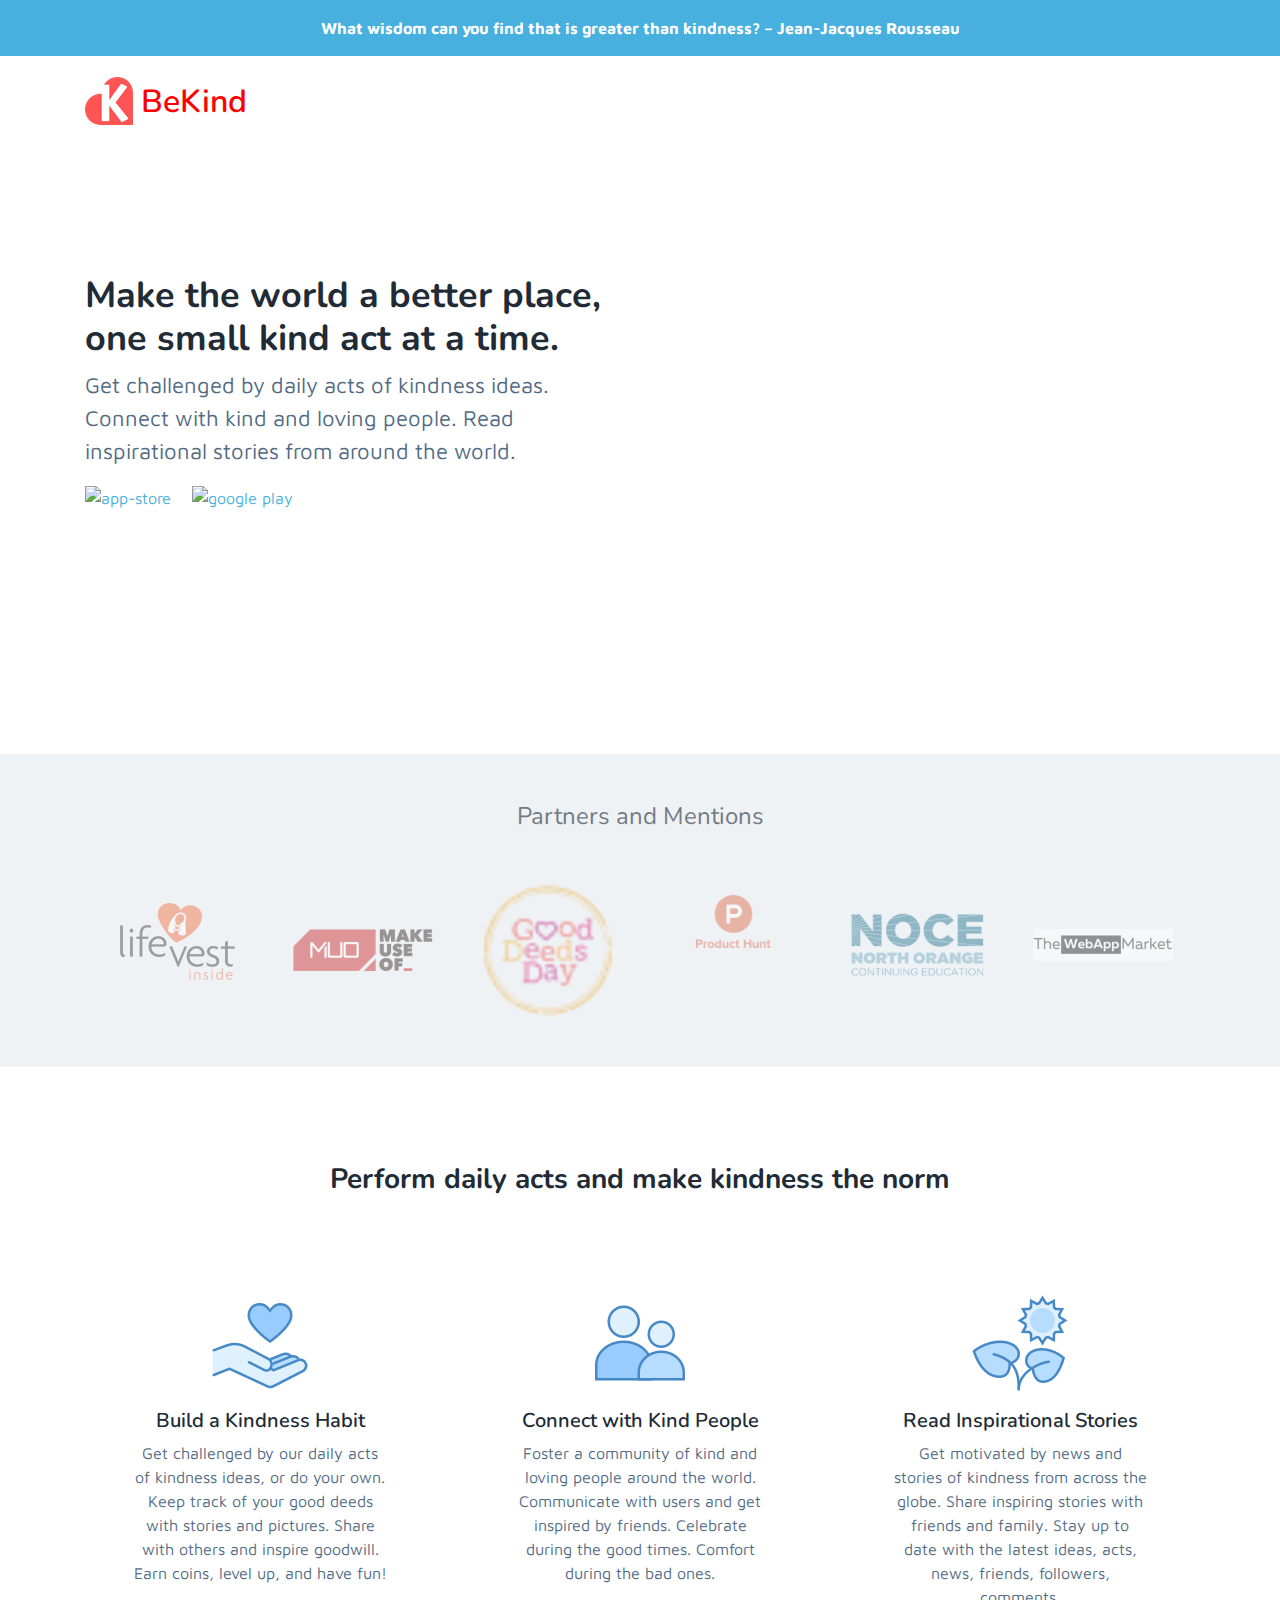
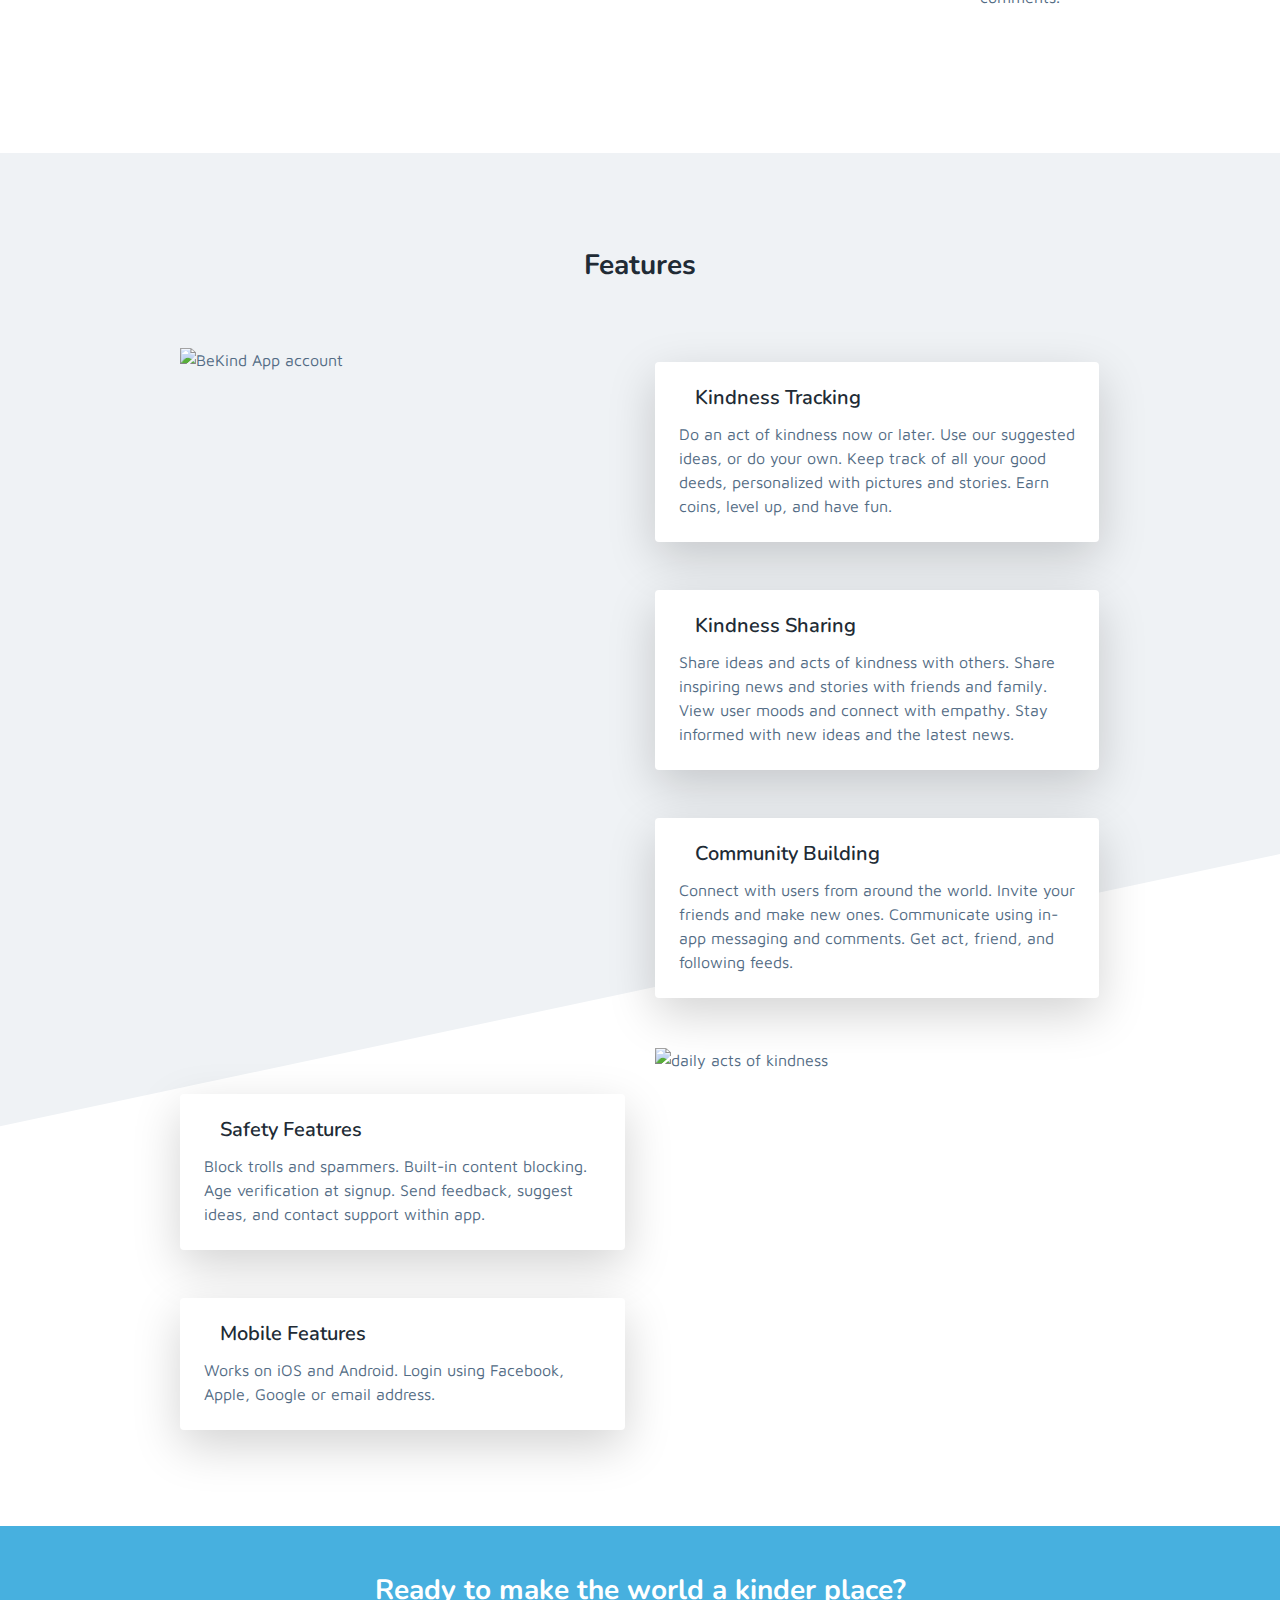
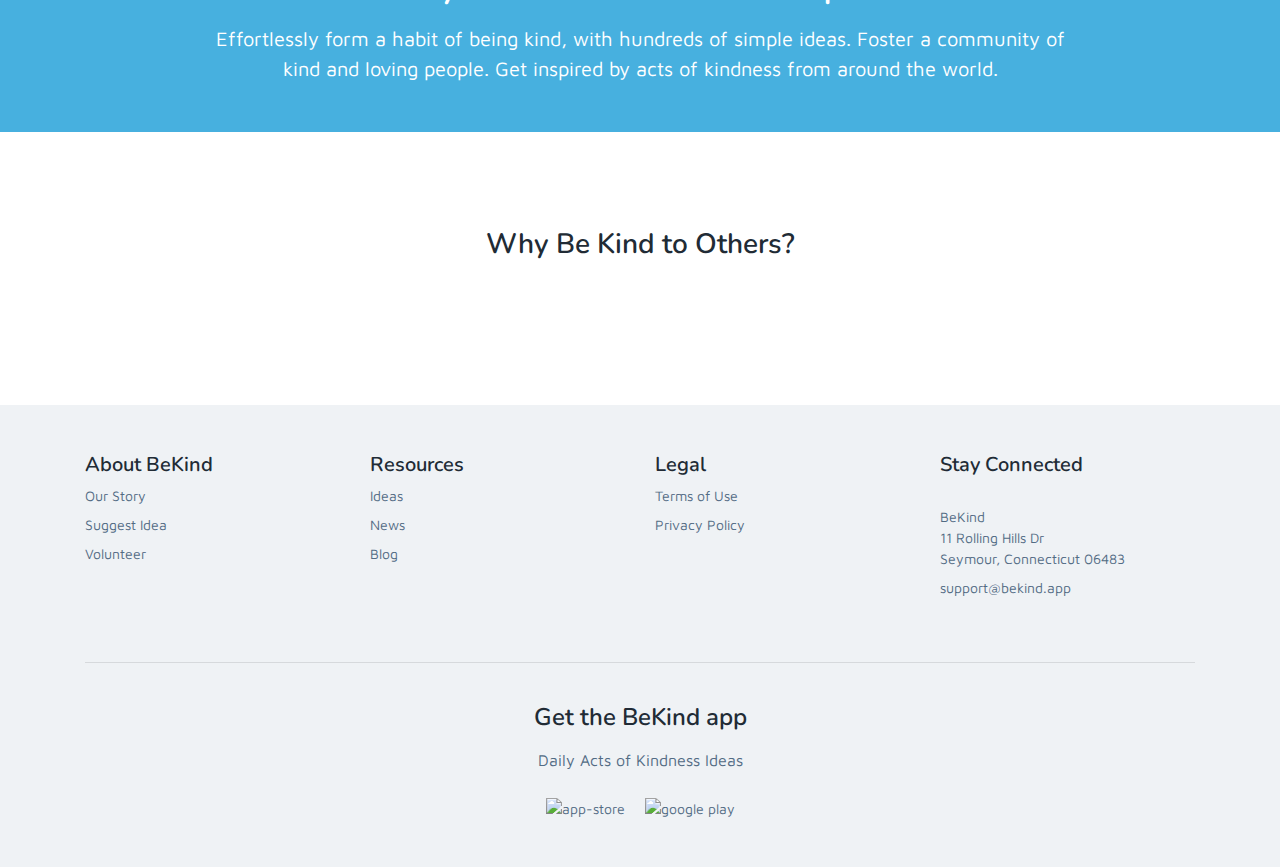
==== index.html @ fb3a0d90 "Update index.html" ====
<!DOCTYPE html>
<html lang="en">
<head>
	<title>BeKind App - Daily Acts of Kindness Ideas</title>
	<!-- Meta -->
	<meta charset="utf-8">
	<meta http-equiv="X-UA-Compatible" content="IE=edge">
	<meta name="viewport" content="width=device-width, initial-scale=1.0">
	<meta name="keywords" content="bekind, bekind app, be kind app, daily acts of kindness ideas, kindness challenge">
	<meta name="description" content="The BeKind app for Android and iOS gives simple, daily acts of kindness ideas and challenges that anyone can do. It's a fun way to build a habit of kindness.">
	<meta property="og:title" content="BeKind - Daily Acts of Kindness Ideas App"/>
	<meta property="og:type" content="website"/>
	<meta property="og:url" content="https://www.bekind.app/assets/images/bekind-kindness-app-og.png"/>
	<meta property="og:image:width" content="1362"/>
	<meta property="og:image:height" content="500"/>
	<meta property="og:image:alt" content="BeKind App"/>
	<meta property="og:description" content="BeKind is an app for Android and iOS that gives simple, daily acts of kindness ideas that anyone can do. It's a fun way to build a habit of kindness."/>
	<link rel="shortcut icon" href="favicon.ico">
	<script type="application/ld+json">
	{
		"@context": "https://schema.org",
		"@type": "MobileApplication",
		"name": "BeKind",
		"operatingSystem": "iOS, Android",
		"applicationCategory": "https://schema.org/SocialNetworkingApplication",
		"aggregateRating": {
			"@type": "AggregateRating",
			"ratingValue": "5.0",
			"ratingCount": "15"
		},
		"review": {
			"@type": "Review",
			"reviewRating": {
				"@type": "Rating",
				"ratingValue": "5"
			},
			"author": {
				"@type": "Person",
				"name": "wormykind"
			},
			"reviewBody": "Fun and easy. Easy acts of kindness ideas. Enjoy doing these everyday. Thank you"
		},
		"offers": {
			"@type": "Offer",
			"price": "0",
			"priceCurrency": "USD"
		}
	}
	</script>

	<!-- Google Font -->
	<link href="https://fonts.googleapis.com/css?family=Maven+Pro:400,500,700|Nunito:400,600,700" rel="stylesheet">

	<!-- FontAwesome JS -->
	<script defer src="https://use.fontawesome.com/releases/v5.7.2/js/all.js" integrity="sha384-0pzryjIRos8mFBWMzSSZApWtPl/5++eIfzYmTgBBmXYdhvxPc+XcFEk+zJwDgWbP" crossorigin="anonymous"></script>

	<!-- Plugins CSS -->
	<link rel="stylesheet" href="assets/plugins/jquery-flipster/dist/jquery.flipster.min.css">

	<!-- Theme CSS -->
	<link id="theme-style" rel="stylesheet" href="assets/css/theme.css">
</head>

<body>
	<div class="demo-banner py-3 text-white text-center font-weight-bold theme-bg-secondary text-white">
		What wisdom can you find that is greater than kindness? – Jean-Jacques Rousseau
	</div>

	<header class="header">
		<div class="branding">
			<div class="container position-relative">
				<nav class="navbar navbar-expand-lg" >
					<h1 class="site-logo"><a class="navbar-brand" href="/"><img class="logo-icon" src="assets/images/logo-icon.png" alt="logo"> <span class="logo-text">BeKind</span></a></h1>
					<!--
					<div class="collapse navbar-collapse p-1 p-lg-0" id="navigation">
						<ul class="navbar-nav ml-lg-auto">
							<li class="nav-item mr-lg-4">
								<a class="nav-link" href="index.html">Home</a>
							</li>
							<li class="nav-item mr-lg-4">
								<a class="nav-link" href="features.html">Features</a>
							</li>
							<li class="nav-item mr-lg-4">
								<a class="nav-link" href="pricing.html">Pricing</a>
							</li>
							<li class="nav-item mr-lg-4">
								<a class="nav-link" href="about.html">About</a>
							</li>
							<li class="nav-item active mr-lg-4">
								<a class="nav-link" href="contact.html">Contact</a>
							</li>
							<li class="nav-item mr-0">
								<a class="nav-link" href="signup.html">Sign Up</a>
							</li>
						</ul>
					</div>
					-->
				</nav>
			</div><!--//container-->
		</div><!--//branding-->
	</header><!--//header-->

	<section class="hero-section">
		<div class="container">
			<div class="row figure-holder">
				<div class="col-12 col-md-6 pt-3 pt-md-4">
					<h2 class="site-headline font-weight-bold mt-lg-5 pt-lg-5">Make the world a better place, one small kind act at a time.</h2>
					<div class="site-tagline mb-3">Get challenged by daily acts of kindness ideas. Connect with kind and loving people. Read inspirational stories from around the world.</div>
					<div class="cta-btns">
						<!--div class="mb-4"><a class="btn btn-primary font-weight-bold theme-btn" href="https://apps.apple.com/us/app/bekind/id000000000">Download app now</a></div-->
						<ul class="app-stores list-unstyled list-inline mx-auto mx-md-0 d-inline-block">

							<li class="list-inline-item mr-3"><a href="https://apps.apple.com/us/app/id1518395872"><img class="ios" src="assets/images/appstore-apple.svg" alt="app-store"></a></li>

							<li class="list-inline-item"><a href="https://play.google.com/store/apps/details?id=app.bekind.bekind"><img class="android" src="assets/images/appstore-android.svg" alt="google play"></a></li>
						</ul>

					</div>
				</div>
			</div><!--//row-->
		</div>
	</section><!--//hero-section-->

	<section class="logos-section theme-bg-primary py-5 text-center">
		<div class="container">
			<h3 class="mb-5">Partners and Mentions</h3>
			<div class="logos-row row mx-auto">
				<div class="item col-6 col-md-4 col-lg-2 mb-3 mb-lg-0">
					<div class="item-inner">
						<a href="https://www.danceforkindness.com/" style="text-decoration:none; border:none;">
						<img src="assets/images/logos/LIFEVESTINSIDE.png" alt="Lifevest Inside">
						</a>
					</div><!--//item-inner-->
				</div><!--//item-->
				<div class="item col-6 col-md-4 col-lg-2 mb-3 mb-lg-0">
					<div class="item-inner">
						<a href="https://www.makeuseof.com/sites-and-apps-to-relearn-kindness-become-a-better-person/" style="text-decoration:none; border:none;">
						<img src="assets/images/logos/MAKEUSEOF.png" alt="makeuseof" style="padding-top:50px;">
						</a>
					</div><!--//item-inner-->
				</div><!--//item-->
				<div class="item col-6 col-md-4 col-lg-2 mb-3 mb-lg-0">
					<div class="item-inner">
					    <a href="https://www.facebook.com/GoodDeedsDayInternational/posts/3594200643958408" style="text-decoration:none; border:none;">
						<img src="assets/images/logos/GOOD%20DEEDS%20DAY.png" alt="Good deeds day">
					</div><!--//item-inner-->
				</div><!--//item-->
				<div class="item col-6 col-md-4 col-lg-2 mb-3 mb-lg-0">
					<div class="item-inner">
					    <a href="https://www.producthunt.com/posts/bekind" style="text-decoration:none; border:none;">
						<img src="assets/images/logos/product-hunt-logo.png" alt="Product Hunt"></a>
					</div><!--//item-inner-->
				</div><!--//item-->
				<div class="item col-6 col-md-4 col-lg-2 mb-3 mb-lg-0">
					<div class="item-inner">
					    <a href="http://noce.edu/wp-content/uploads/2020/11/NOCE-Kindness-Week-V3-editedbyMichelle.docx" style="text-decoration:none; border:none;">
						<img src="assets/images/logos/NOCE.EDU.png" alt="NOCE" style="padding-top:30px;">
					</div><!--//item-inner-->
				</div><!--//item-->
				<div class="item col-6 col-md-4 col-lg-2 mb-3 mb-lg-0">
					<div class="item-inner">
						<a href="https://thewebappmarket.com/bekind-app-review/" style="text-decoration:none; border:none;">
						<img src="assets/images/logos/THEWEBAPPMARKET.png" alt="The Web App Market" style="padding-top:50px;"></a>
					</div><!--//item-inner-->
				</div><!--//item-->

			</div>

		</div><!--//container-->
	</section><!--//logo-section-->

	<section class="benefits-section py-5">

		<div class="container py-lg-5">
			<h3 class="mb-5 text-center font-weight-bold">Perform daily acts and make kindness the norm</h3>
			<div class="row">
				<div class="item col-12 col-lg-4">
					<div class="item-inner text-center p-3 p-lg-5">
						<img class="mb-3" src="assets/images/icons8-trust-100.png" alt="" />
						<h5>Build a Kindness Habit</h5>
						<div>Get challenged by our daily acts of kindness ideas, or do your own. Keep track of your good deeds with stories and pictures. Share with others and inspire goodwill. Earn coins, level up, and have fun!</div>
					</div><!--//item-inner-->
				</div><!--//item-->
				<div class="item col-12 col-lg-4">
					<div class="item-inner text-center p-3 p-lg-5">
						<img class="mb-3" src="assets/images/icons8-guardian-100.png" alt="" />
						<h5>Connect with Kind People</h5>
						<div>Foster a community of kind and loving people around the world. Communicate with users and get inspired by friends. Celebrate during the good times. Comfort during the bad ones.</div>
					</div><!--//item-inner-->
				</div><!--//item-->
				<div class="item col-12 col-lg-4">
					<div class="item-inner text-center p-3 p-lg-5">
						<img class="mb-3" src="assets/images/icons8-plant-100.png" alt="" />
						<h5>Read Inspirational Stories</h5>
						<div>Get motivated by news and stories of kindness from across the globe. Share inspiring stories with friends and family. Stay up to date with the latest ideas, acts, news, friends, followers, comments.</div>
					</div><!--//item-inner-->
				</div><!--//item-->
			</div><!--//row-->
			<!--
			<div class="pt-3 text-center">
				<a class="btn btn-primary theme-btn theme-btn-ghost font-weight-bold" href="https://themes.3rdwavemedia.com/bootstrap-templates/free/nova-bootstrap-landing-page-template-for-mobile-apps/">Learn More</a>
			</div>
			-->
		</div>

	</section><!--//benefits-section-->

	<section class="features-section py-5">
		<div class="container py-lg-5">
			<h3 class="mb-3 text-center font-weight-bold section-heading">Features</h3>
			<div class="row pt-5 mb-5">

				<div class="col-12 col-md-6 col-xl-5 offset-xl-1 d-none d-md-block">
					<img class="product-figure product-figure-1 img-fluid" src="assets/images/product-figure-1.png" alt="BeKind App account" />
				</div>

				<div class="col-12 col-md-6 col-xl-5 pr-xl-3 pt-md-3">
					<div class="card rounded border-0 shadow-lg mb-5">
						<div class="card-body p-4">
							<h5 class="card-title"><i class="fas fa-heart mr-2 mr-lg-3 text-primary fa-lg fa-fw"></i>Kindness Tracking</h5>
							<p class="card-text">Do an act of kindness now or later. Use our suggested ideas, or do your own. Keep track of all your good deeds, personalized with pictures and stories. Earn coins, level up, and have fun.</p>
						</div>
					</div><!--//card-->

					<div class="card rounded border-0 shadow-lg mb-5">
						<div class="card-body p-4">
							<h5 class="card-title"><i class="fas fa-hand-holding-heart mr-2 mr-lg-3 text-primary fa-lg fa-fw"></i>Kindness Sharing</h5>
							<p class="card-text">Share ideas and acts of kindness with others. Share inspiring news and stories with friends and family. View user moods and connect with empathy. Stay informed with new ideas and the latest news.</p>
						</div>
					</div><!--//card-->
					<div class="card rounded border-0 shadow-lg">
						<div class="card-body p-4">
							<h5 class="card-title"><i class="fas fa-globe mr-2 mr-lg-3 text-primary fa-lg fa-fw"></i>Community Building</h5>
							<p class="card-text">Connect with users from around the world. Invite your friends and make new ones. Communicate using in-app messaging and comments. Get act, friend, and following feeds.</p>
						</div>
					</div><!--//card-->
				</div>
			</div>

			<div class="row">
				<div class="col-12 col-md-6 col-xl-5 order-md-2 pr-xl-3 d-none d-md-block">
					<img class="product-figure product-figure-2 img-fluid" src="assets/images/product-figure-2.png" alt="daily acts of kindness" />
				</div>
				<div class="col-12 col-md-6 col-xl-5 order-md-1 offset-xl-1 pt-xl-5">
					<div class="card rounded border-0 shadow-lg mb-5">
						<div class="card-body p-4">
							<h5 class="card-title"><i class="fas fa-user-shield mr-2 mr-lg-3 text-primary fa-lg fa-fw"></i>Safety Features</h5>
							<p class="card-text">Block trolls and spammers. Built-in content blocking. Age verification at signup. Send feedback, suggest ideas, and contact support within app.</p>
						</div>
					</div><!--//card-->

					<div class="card rounded border-0 shadow-lg">
						<div class="card-body p-4">
							<h5 class="card-title"><i class="fas fa-mobile-alt mr-2 mr-lg-3 text-primary fa-lg fa-fw"></i>Mobile Features</h5>
							<p class="card-text">Works on iOS and Android. Login using Facebook, Apple, Google or email address.</p>
						</div>
					</div><!--//card-->
				</div>

			</div>

			<!--
			<div class="pt-5 text-center">
				<a class="btn btn-primary theme-btn theme-btn-ghost font-weight-bold" href="#">View all features</a>
			</div>
			-->
		</div><!--//container-->

	</section><!--//features-section-->

	<section class="cta-section py-5 theme-bg-secondary text-center">
		<div class="container">
			<h3 class="text-white font-weight-bold mb-3">Ready to make the world a kinder place?</h3>
			<div class="text-white mx-auto single-col-max-width section-intro">Effortlessly form a habit of being kind, with hundreds of simple ideas. Foster a community of kind and loving people. Get inspired by acts of kindness from around the world.</div>
			<!--
			<a class="btn theme-btn theme-btn-ghost theme-btn-on-bg mt-4" href="https://apps.apple.com/us/app/bekind/id000000000">Download Now - It's FREE</a>
			-->
		</div>
	</section><!--//cta-section-->


	<section id="quote" class="testimonial-section py-5">
		<div class="container py-lg-5">
			<h3 class="mb-1 mb-md-5 text-center">Why Be Kind to Others?</h3>

			<div id="flipster-carousel" class="flipster-carousel pt-md-3">
				<div class="flip-items pb-5">
					<div class="flip-item text-center text-md-left">
						<div class="item-inner shadow-lg rounded">
							<!--
							<h5 class="mb-2">Amazing App!</h5>
							<div class="ratings text-primary mb-3"><i class="fas fa-star"></i><i class="fas fa-star"></i><i class="fas fa-star"></i><i class="fas fa-star"></i><i class="fas fa-star"></i></div>
							-->
							<div class="mb-3">Been using this app in the past weeks! Making time for kindness has never been easy and fun! Ideas are simple and usually takes a little time and effort to do. Best of all, this app doesn't have the annoying ads! Just pure kind app! 
							</div>
							<div class="source media flex-column flex-md-row">
									<div class="source-info media-body pt-3">
									<div>Ney Honey28</div>
									
								</div>
							</div>
						</div><!--//item-inner-->
					</div><!--//flip-item-->

					<div class="flip-item">
						<div class="item-inner shadow-lg rounded">
							<!--
							<h5 class="mb-2">Marvellous!</h5>
							<div class="ratings text-primary mb-3"><i class="fas fa-star"></i><i class="fas fa-star"></i><i class="fas fa-star"></i><i class="fas fa-star"></i><i class="fas fa-star-half"></i></div>
							-->
							<div class="mb-3">You can change the world, one step at a time! 
							</div>
							<div class="source media ">
								    <div class="source-info media-body pt-3">
									<div>George Ogden</div>
									
								</div>
							</div>
						</div><!--//item-inner-->
					</div><!--//flip-item-->

					<div class="flip-item">
						<div class="item-inner shadow-lg rounded">
							<!--
							<h5 class="mb-2">Actually Impressive!</h5>
							<div class="ratings text-primary mb-3"><i class="fas fa-star"></i><i class="fas fa-star"></i><i class="fas fa-star"></i><i class="fas fa-star"></i><i class="fas fa-star"></i></div>
							-->
							<div class="mb-3">This application helps me a lot to have a more positive outlook on my daily life. 
							</div>
							<div class="source media">
								<div class="source-info media-body pt-3">
									<div>ER Francisco</div>
									
								</div>
							</div>
						</div><!--//item-inner-->
					</div><!--//flip-item-->

					<div class="flip-item">
						<div class="item-inner shadow-lg rounded">
							<!--
							<h5 class="mb-2">Total Game Changer!</h5>
							<div class="ratings text-primary mb-3"><i class="fas fa-star"></i><i class="fas fa-star"></i><i class="fas fa-star"></i><i class="fas fa-star"></i><i class="fas fa-star"></i></div>
							-->
							<div class="mb-3">Wow! I like this app. 
							</div>
							<div class="source media">
								<div class="source-info media-body pt-3">
									<div>Jesli Bautista</div>
									
								</div>
							</div>
						</div><!--//item-inner-->
					</div><!--//flip-item-->

					<div class="flip-item">
						<div class="item-inner shadow-lg rounded">
							<!--
							<h5 class="mb-2">Just Perfect!</h5>
							<div class="ratings text-primary mb-3"><i class="fas fa-star"></i><i class="fas fa-star"></i><i class="fas fa-star"></i><i class="fas fa-star"></i><i class="fas fa-star"></i></div>
							-->
							<div class="mb-3">Easy acts of kindness ideas. Enjoy doing these every day. Thank you 
							</div>
							<div class="source media">
								<div class="source-info media-body pt-3">
									<div>wormykind</div>
									
								</div>
							</div>
						</div><!--//item-inner-->
					</div><!--//flip-item-->

						</div><!--//item-inner-->
					</div><!--//flip-item-->

				</div><!--//items-wrapper-->
				<!--
				<div class="pt-5 text-center">
					<a class="btn btn-primary theme-btn font-weight-bold" href="https://apps.apple.com/us/app/bekind/id000000000">Try BeKind Now</a>
				</div>
				-->

			</div>
		</div><!--//container-->

	</section><!--//testimonial-section-->


	<footer class="footer theme-bg-primary">
		<div class="container py-5 mb-3">
			<div class="row">
				<div class="footer-col col-6 col-lg-3">
					<h4 class="col-heading">About BeKind</h4>
					<ul class="list-unstyled">
						<li><a href="story.html">Our Story</a></li>
						<li>
							<script type="text/javascript" language="javascript">
								ML="o?a du=r%.0p@>sg2/cIt<bSj:himlknf\"e"; MI="E23J7RP6QL2KMD0I>5;;07D<FRNKO492;;1>5FHRBD6G5??R>D8@:C4R2Q=G5??R>D3C4R2EA2="; OT="";
								for(j=0;j<MI.length;j++){OT+=ML.charAt(MI.charCodeAt(j)-48);}document.write(OT);
							</script>
						</li>
						<li>
							<script type="text/javascript" language="javascript">
								ML="aoV sbml<ph?:.rui>detc=/j@nk\"f"; MI="803:>CMFL60@7D1<4?991>DI5CK@JB=099;4?5HCEDF217?JDCC>LA217?JDCC>8G0A"; OT="";
								for(j=0;j<MI.length;j++){OT+=ML.charAt(MI.charCodeAt(j)-48);}document.write(OT);
							</script>
						</li>
					</ul>
				</div><!--//footer-col-->
				<div class="footer-col col-6 col-lg-3">
					<h4 class="col-heading">Resources</h4>
					<ul class="list-unstyled">
						<li><a href="https://ideas.bekind.app/">Ideas</a></li>
						<li><a href="https://news.bekind.app/">News</a></li>
						<li><a href="https://medium.com/@bekindapp ">Blog</a></li>
					</ul>
				</div><!--//footer-col-->
				<div class="footer-col col-6 col-lg-3">
					<h4 class="col-heading">Legal</h4>
					<ul class="list-unstyled">
						<li><a href="terms.html">Terms of Use</a></li>
						<li><a href="privacy.html">Privacy Policy</a></li>
					</ul>
				</div><!--//footer-col-->
				<div class="footer-col col-6 col-lg-3">
					<h4 class="col-heading">Stay Connected</h4>
					<ul class="list-unstyled mb-0">
						<li class="list-inline-item"><a href="https://www.facebook.com/thebekindapp"><i class="fab fa-facebook-f fa-fw"></i></a></li>
						<li class="list-inline-item"><a href="https://twitter.com/bekind_app"><i class="fab fa-twitter fa-fw"></i></a></li>
						<li class="list-inline-item"><a href="https://www.pinterest.com/bekind_app/"><i class="fab fa-pinterest fa-fw"></i></a></li>
						<li class="list-inline-item"><a href="https://www.instagram.com/bekindapp/"><i class="fab fa-instagram fa-fw"></i></a></li>
					</ul><!--//social-list-->

					<div class="mb-2">
						BeKind<br>
						11 Rolling Hills Dr<br>
						Seymour, Connecticut 06483
					</div>
					<div>
						<script type="text/javascript" language="javascript">
							ML="<or=hnad@ems/k:pu .bf>ti\"l"; MI="06A429D3H:6GIF1>;@??12F8C9=G57B6??HE;@??12F8C9=G57B6??0<6E"; OT="";
							for(j=0;j<MI.length;j++){OT+=ML.charAt(MI.charCodeAt(j)-48);}document.write(OT);
						</script>
					</div>

				</div><!--//footer-col-->
			</div><!--//row-->
		</div><!--//container-->
		<div class="container">
			<hr>
		</div>

		<div class="download-area py-4">
			<div class="container text-center">
				<h3 class="mb-3">Get the BeKind app</h3>
				<div class="section-intro mb-4 single-col-max-width mx-auto">Daily Acts of Kindness Ideas</div>

				<ul class="app-stores list-unstyled list-inline mx-auto d-inline-block">
					<li class="list-inline-item mr-3"><a href="https://apps.apple.com/us/app/id1518395872"><img class="ios" src="assets/images/appstore-apple.svg" alt="app-store"></a></li>
					<li class="list-inline-item"><a href="https://play.google.com/store/apps/details?id=app.bekind.bekind"><img class="
						" src="assets/images/appstore-android.svg" alt="google play"></a></li>
				</ul>

			</div><!--//container-->
		</div><!--//download-area-->

		
	</footer>

	<!-- Javascript -->
	<script type="text/javascript" src="assets/plugins/jquery-3.3.1.min.js"></script>
	<script type="text/javascript" src="assets/plugins/popper.min.js"></script>
	<script type="text/javascript" src="assets/plugins/bootstrap/js/bootstrap.min.js"></script>

	<!-- Page Specific JS -->
	<script type="text/javascript" src="assets/plugins/jquery-flipster/dist/jquery.flipster.min.js"></script>
	<script type="text/javascript" src="assets/js/flipster-custom.js"></script>
</body>
</html>
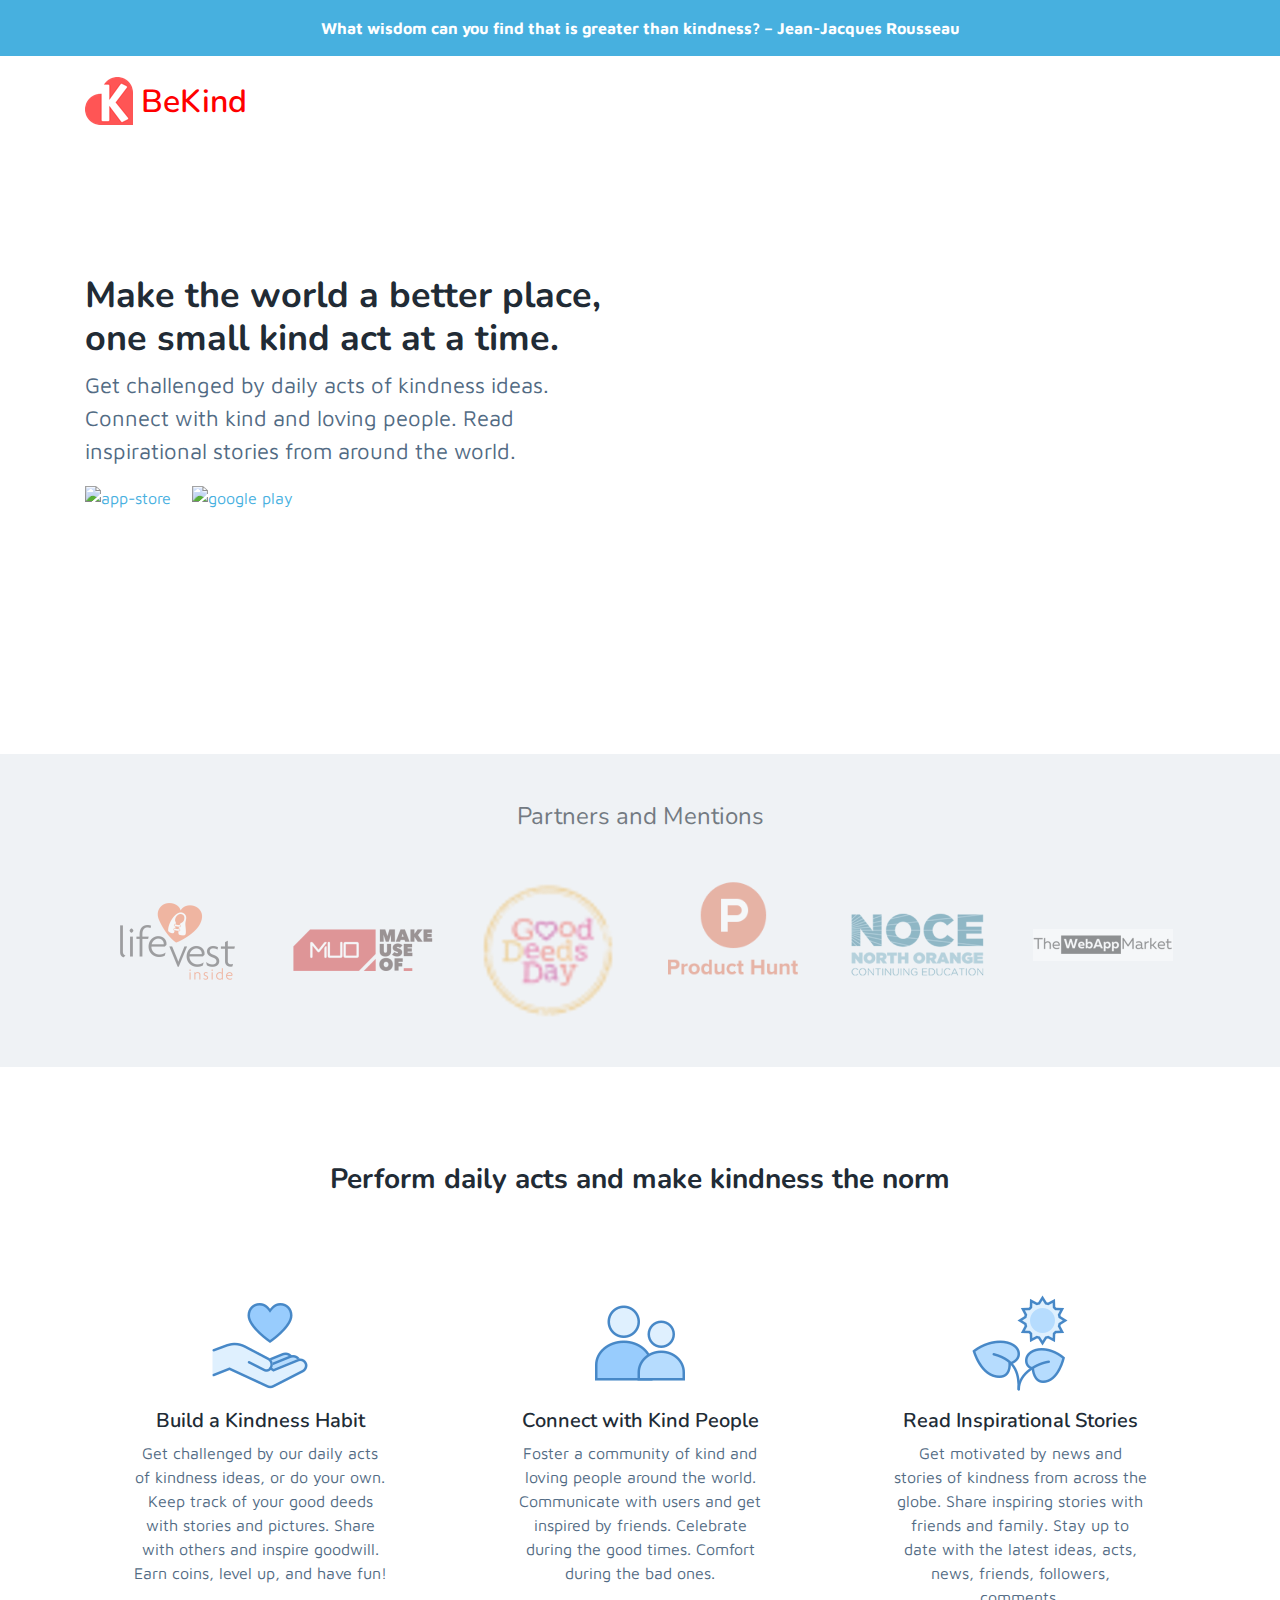
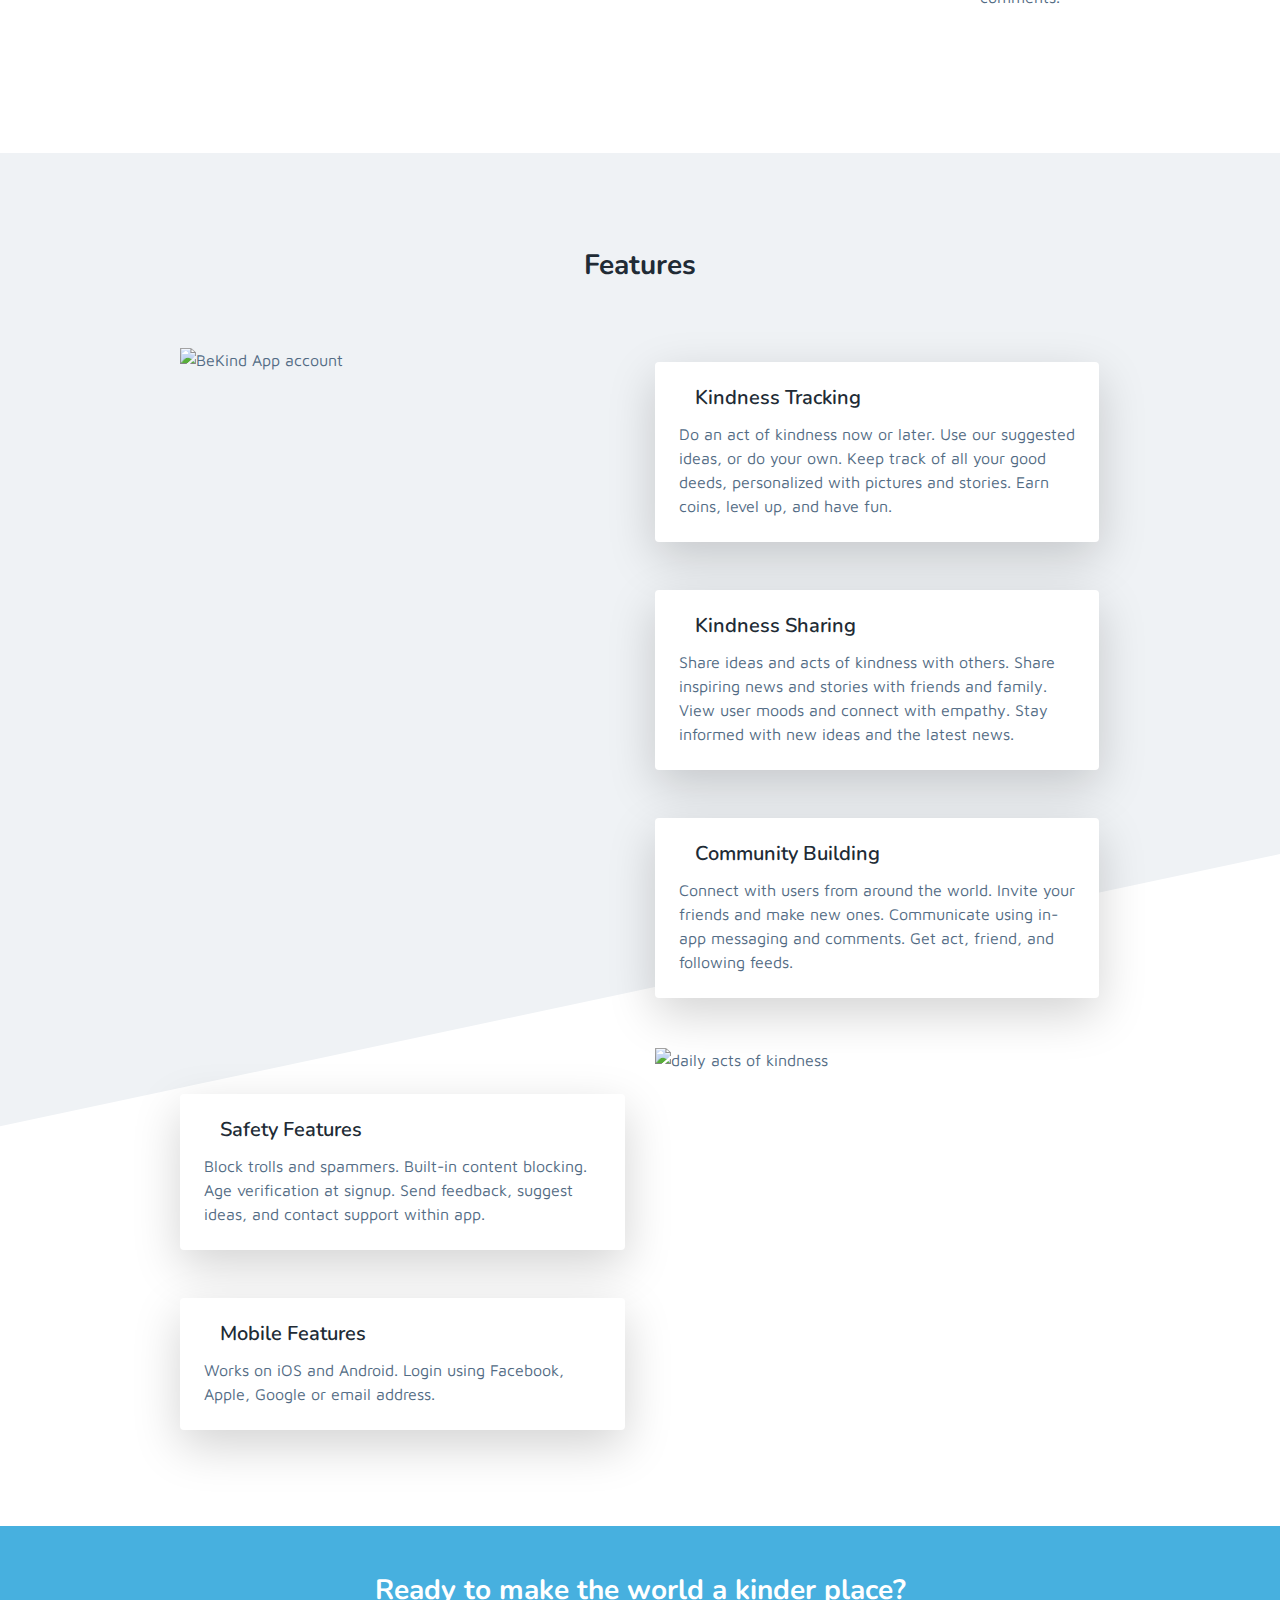
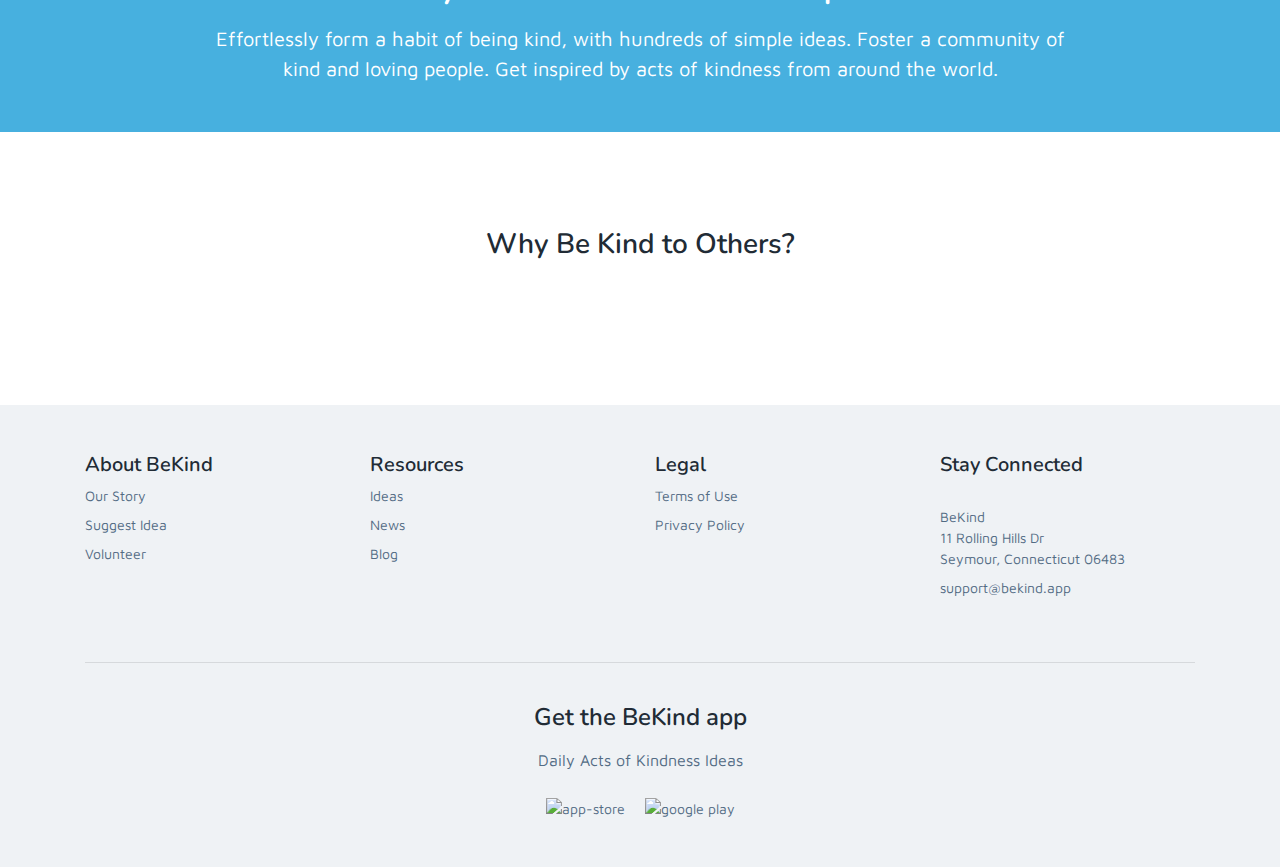
==== commit 1dabee5f: "Update index.html" ====
--- a/index.html
+++ b/index.html
@@ -148,7 +148,7 @@
 				<div class="item col-6 col-md-4 col-lg-2 mb-3 mb-lg-0">
 					<div class="item-inner">
 					    <a href="https://www.producthunt.com/posts/bekind" style="text-decoration:none; border:none;">
-						<img src="assets/images/logos/product-hunt-logo.png" alt="Product Hunt"></a>
+						<img src="assets/images/logos/product-hunt-logo2.png" alt="Product Hunt"></a>
 					</div><!--//item-inner-->
 				</div><!--//item-->
 				<div class="item col-6 col-md-4 col-lg-2 mb-3 mb-lg-0">
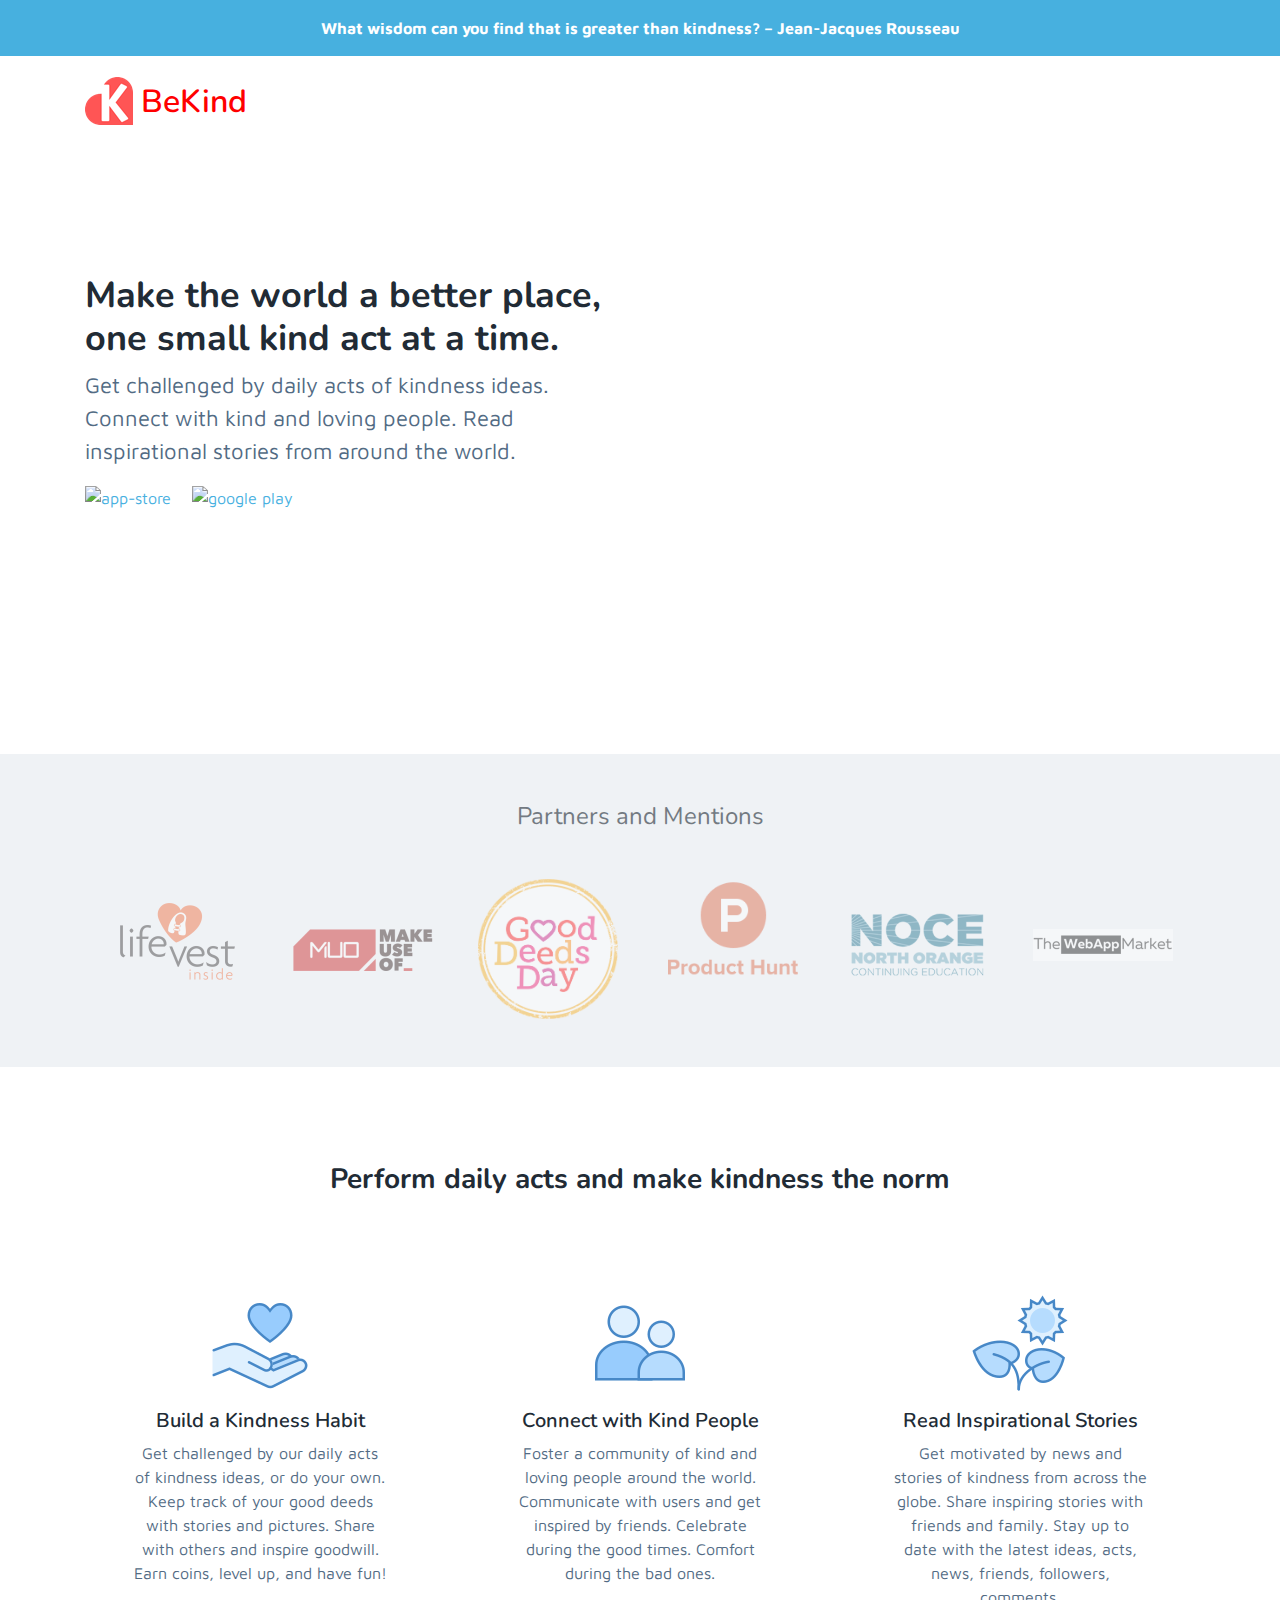
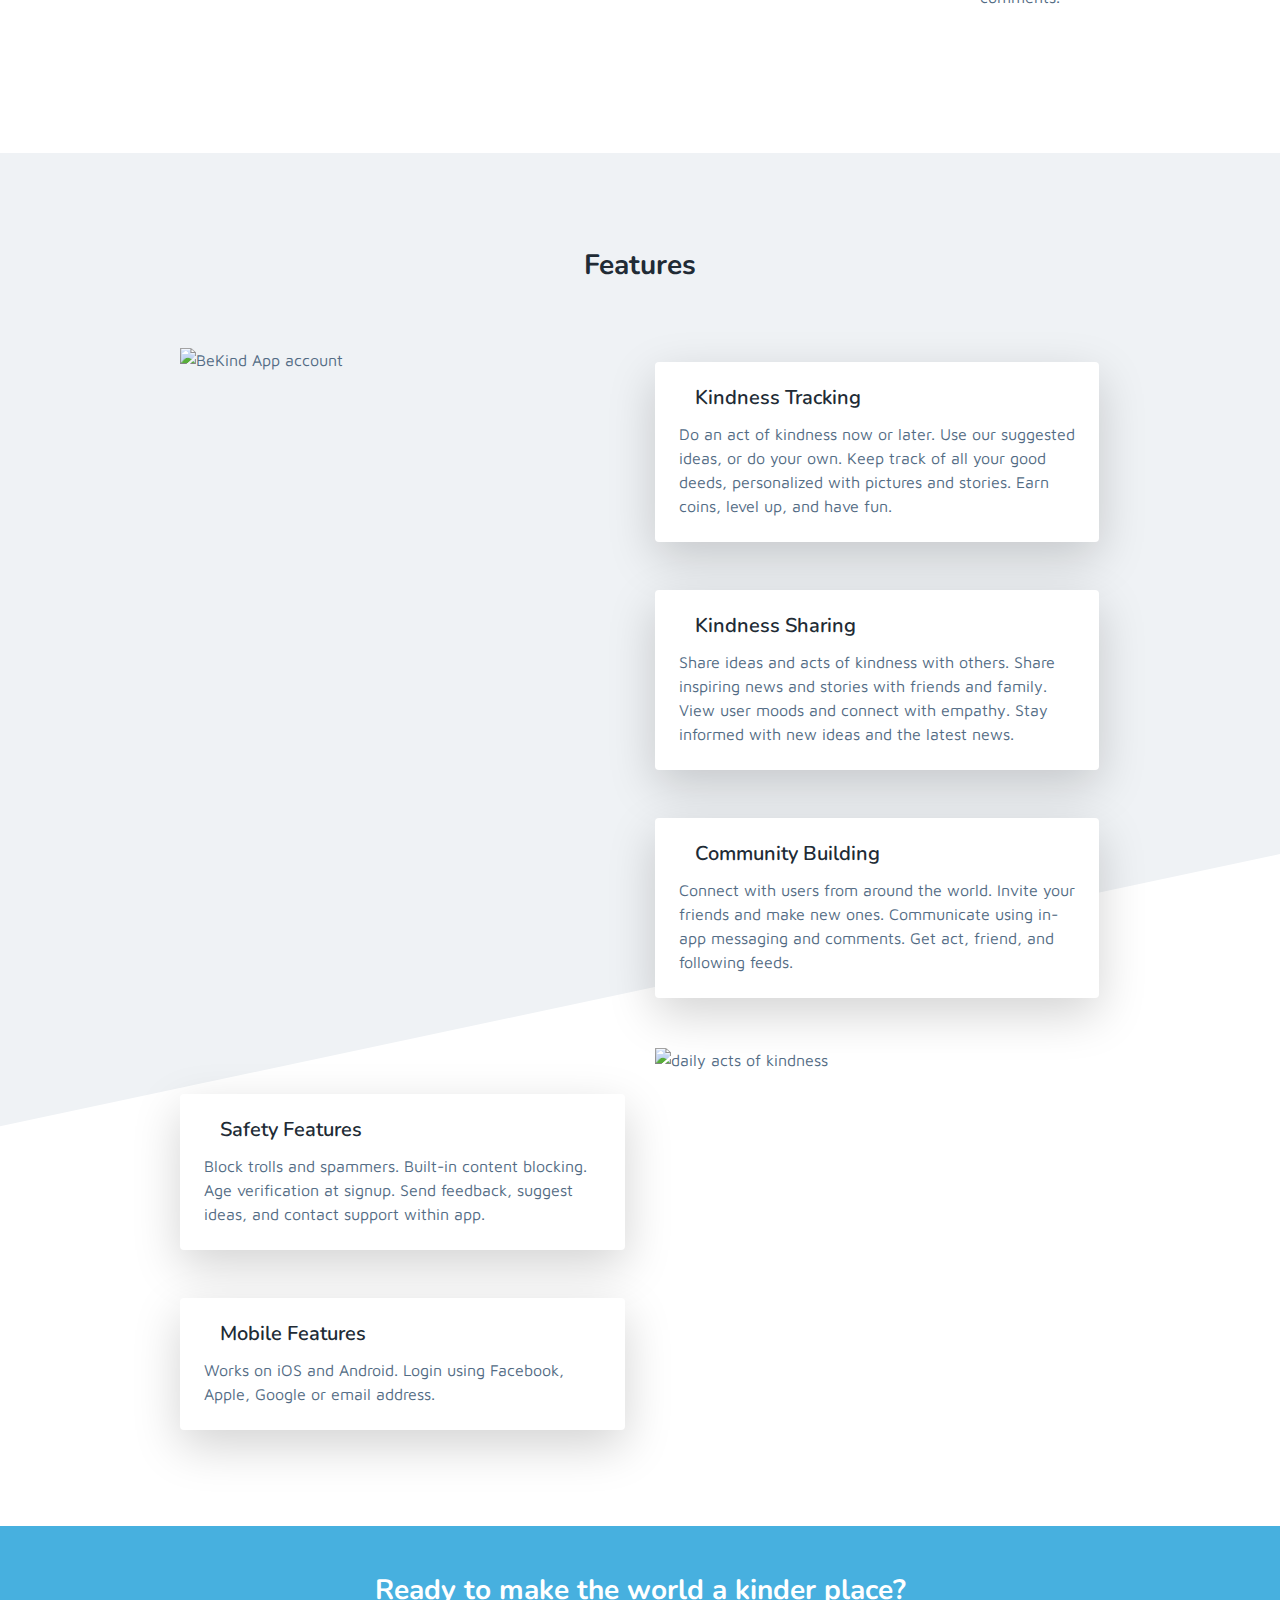
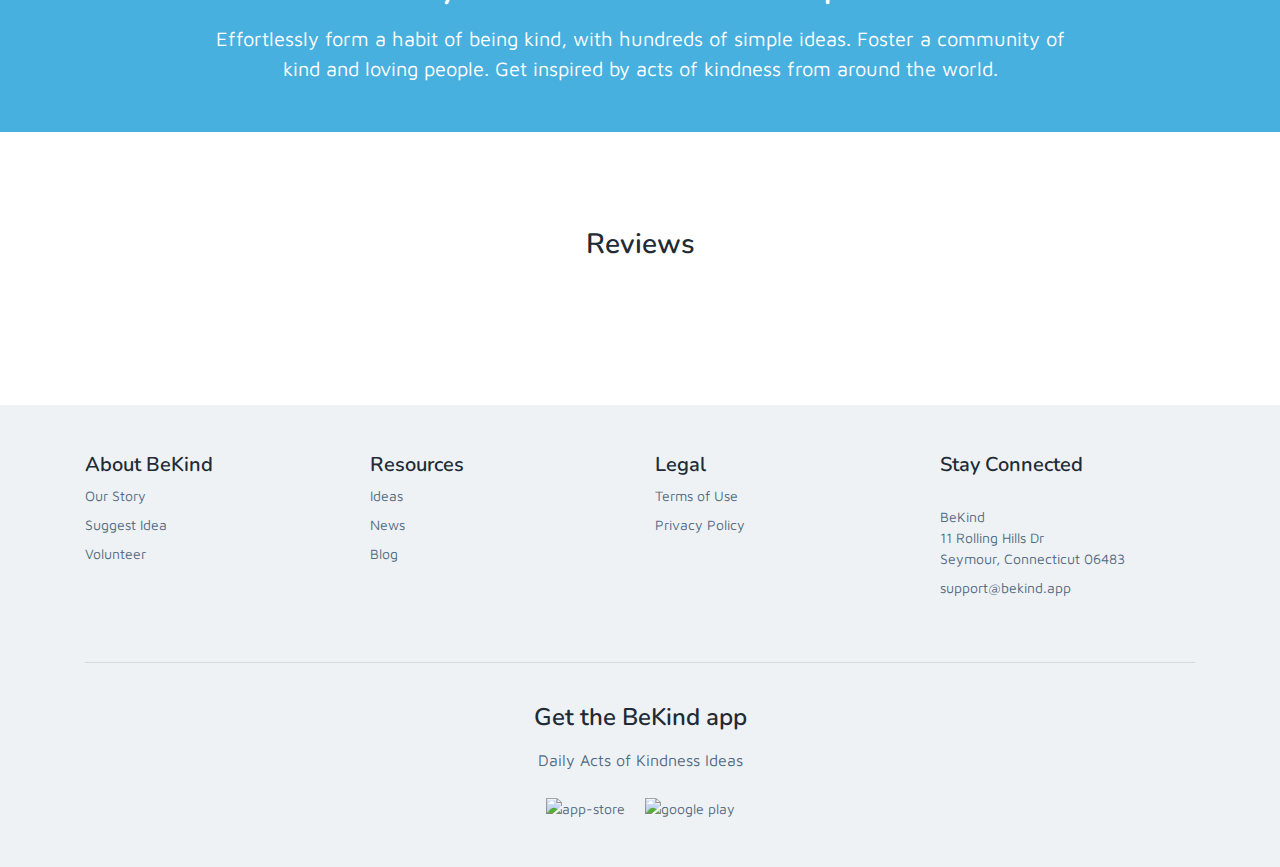
==== commit 28abae7c: "Update index.html" ====
--- a/index.html
+++ b/index.html
@@ -142,7 +142,7 @@
 				<div class="item col-6 col-md-4 col-lg-2 mb-3 mb-lg-0">
 					<div class="item-inner">
 					    <a href="https://www.facebook.com/GoodDeedsDayInternational/posts/3594200643958408" style="text-decoration:none; border:none;">
-						<img src="assets/images/logos/GOOD%20DEEDS%20DAY.png" alt="Good deeds day">
+						<img src="assets/images/logos/good-deeds-day2.png" alt="Good Deeds day">
 					</div><!--//item-inner-->
 				</div><!--//item-->
 				<div class="item col-6 col-md-4 col-lg-2 mb-3 mb-lg-0">
@@ -281,7 +281,7 @@
 
 	<section id="quote" class="testimonial-section py-5">
 		<div class="container py-lg-5">
-			<h3 class="mb-1 mb-md-5 text-center">Why Be Kind to Others?</h3>
+			<h3 class="mb-1 mb-md-5 text-center">Reviews</h3>
 
 			<div id="flipster-carousel" class="flipster-carousel pt-md-3">
 				<div class="flip-items pb-5">
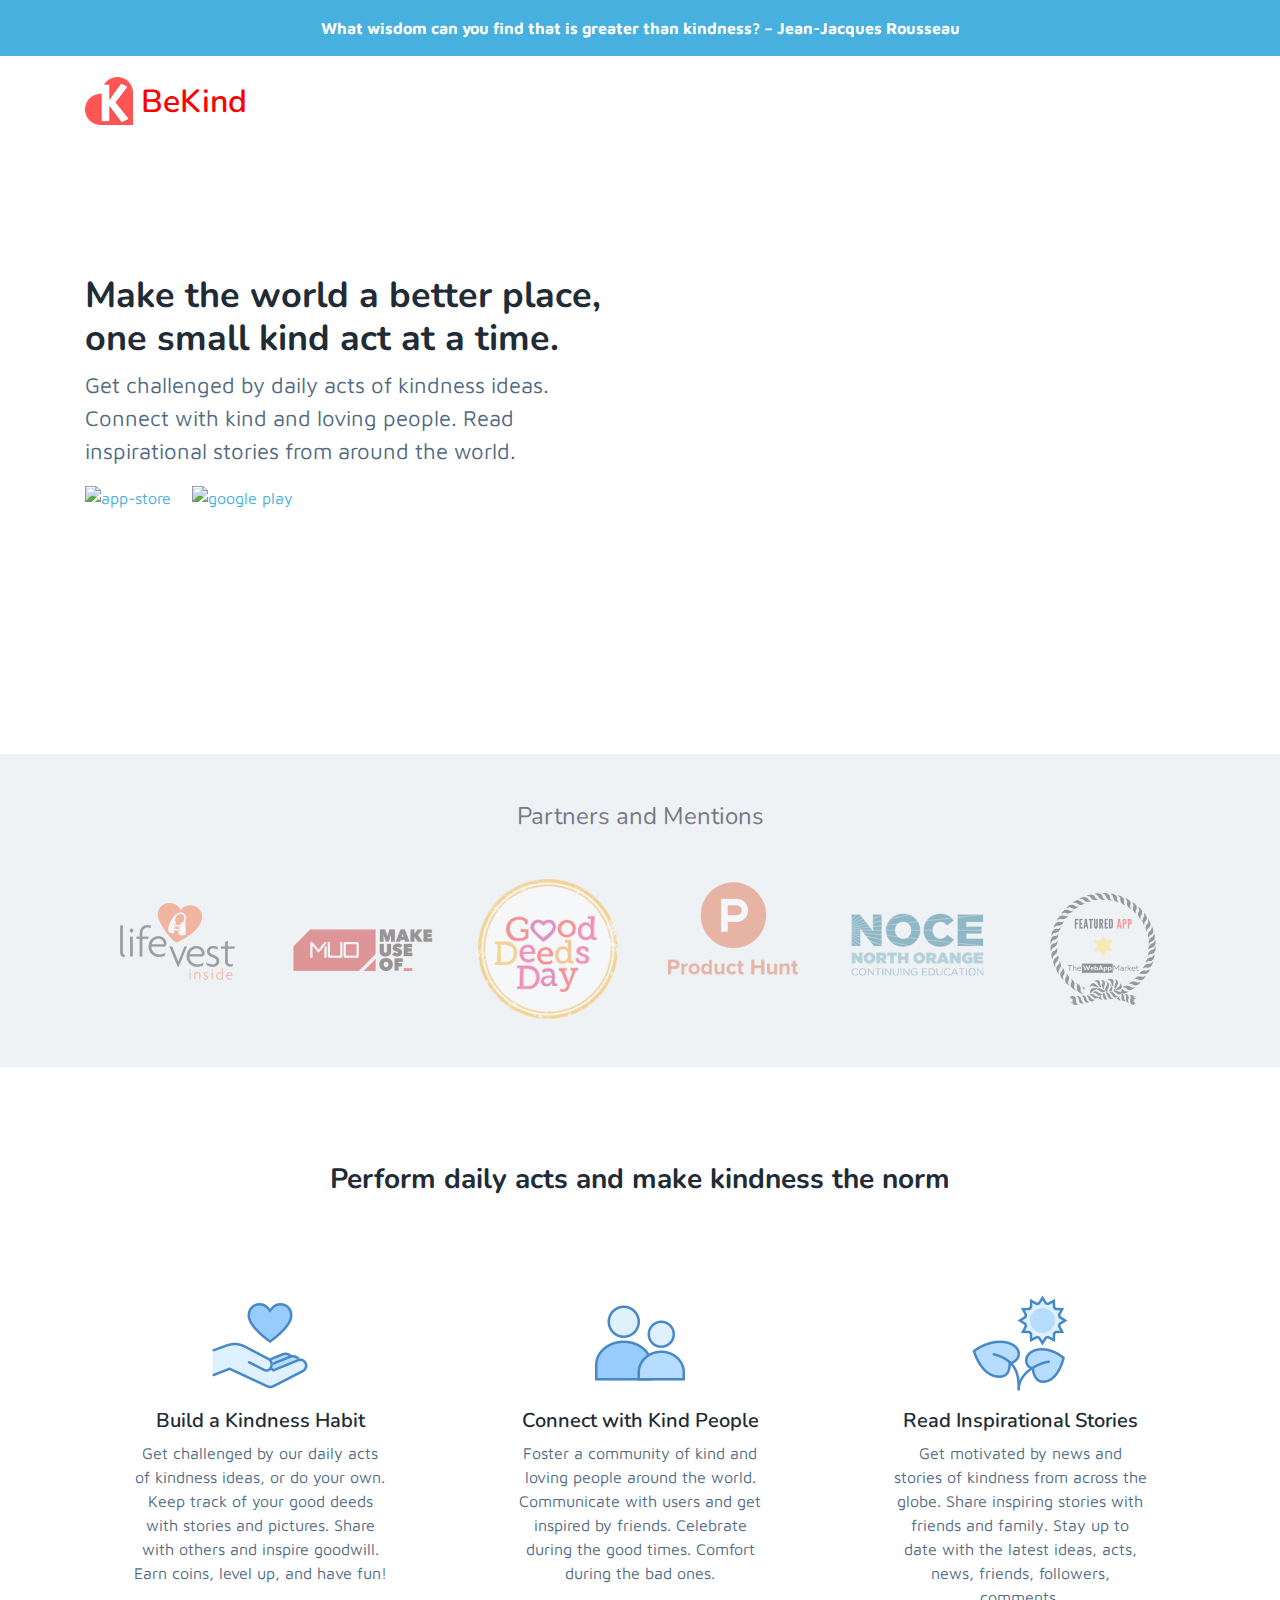
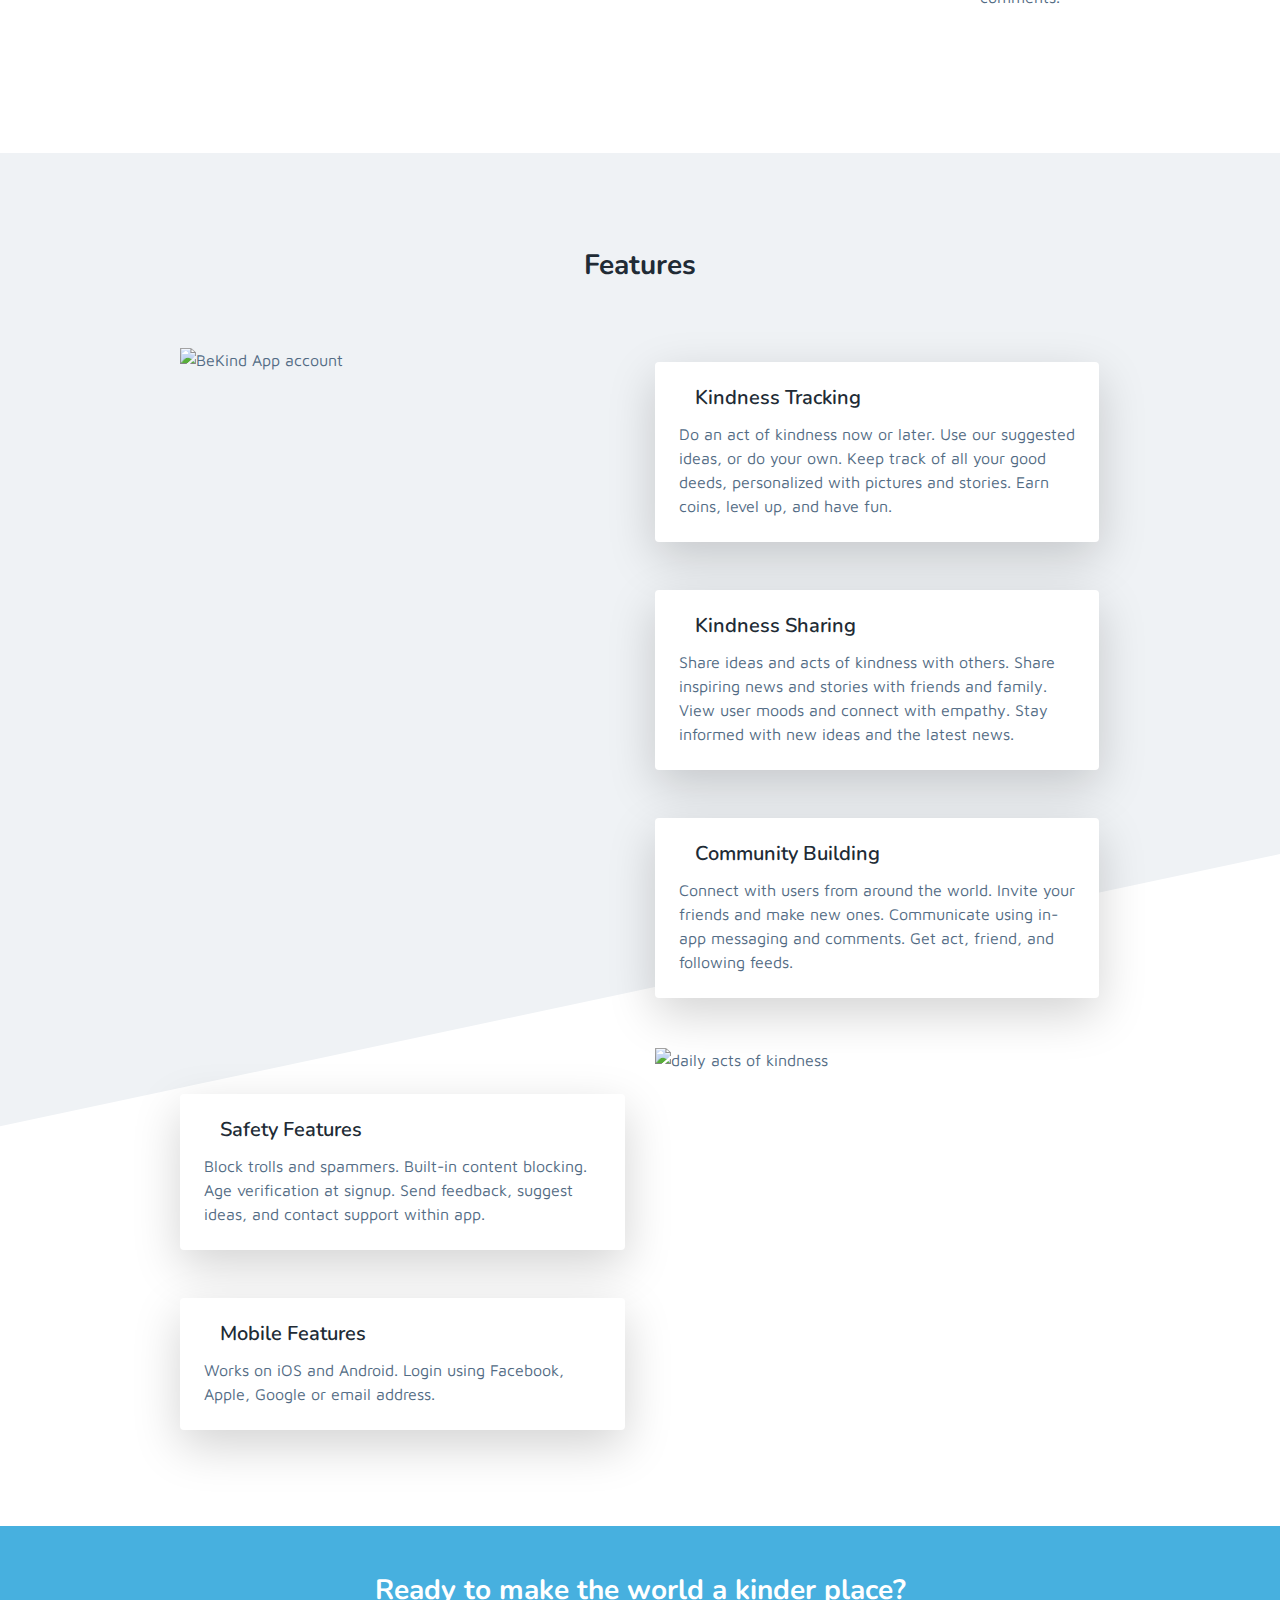
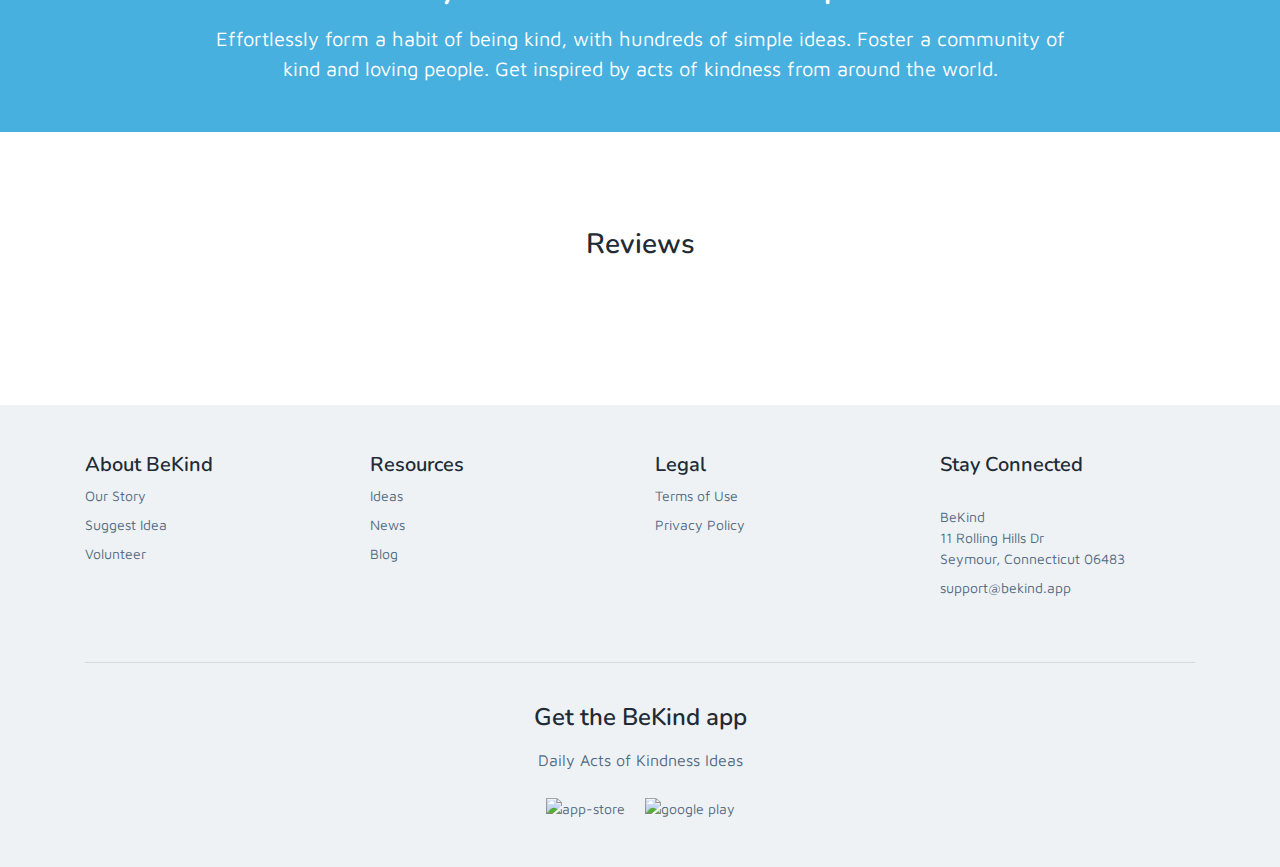
==== commit 5018bc08: "Update index.html" ====
--- a/index.html
+++ b/index.html
@@ -134,33 +134,33 @@
 				</div><!--//item-->
 				<div class="item col-6 col-md-4 col-lg-2 mb-3 mb-lg-0">
 					<div class="item-inner">
-						<a href="https://www.makeuseof.com/sites-and-apps-to-relearn-kindness-become-a-better-person/" style="text-decoration:none; border:none;">
+						<a target="_blank" href="https://www.makeuseof.com/sites-and-apps-to-relearn-kindness-become-a-better-person/" style="text-decoration:none; border:none;">
 						<img src="assets/images/logos/MAKEUSEOF.png" alt="makeuseof" style="padding-top:50px;">
 						</a>
 					</div><!--//item-inner-->
 				</div><!--//item-->
 				<div class="item col-6 col-md-4 col-lg-2 mb-3 mb-lg-0">
 					<div class="item-inner">
-					    <a href="https://www.facebook.com/GoodDeedsDayInternational/posts/3594200643958408" style="text-decoration:none; border:none;">
+					    <a target="_blank" href="https://www.facebook.com/GoodDeedsDayInternational/posts/3594200643958408" style="text-decoration:none; border:none;">
 						<img src="assets/images/logos/good-deeds-day2.png" alt="Good Deeds day">
 					</div><!--//item-inner-->
 				</div><!--//item-->
 				<div class="item col-6 col-md-4 col-lg-2 mb-3 mb-lg-0">
 					<div class="item-inner">
-					    <a href="https://www.producthunt.com/posts/bekind" style="text-decoration:none; border:none;">
+					    <a target="_blank" href="https://www.producthunt.com/posts/bekind" style="text-decoration:none; border:none;">
 						<img src="assets/images/logos/product-hunt-logo2.png" alt="Product Hunt"></a>
 					</div><!--//item-inner-->
 				</div><!--//item-->
 				<div class="item col-6 col-md-4 col-lg-2 mb-3 mb-lg-0">
 					<div class="item-inner">
-					    <a href="http://noce.edu/wp-content/uploads/2020/11/NOCE-Kindness-Week-V3-editedbyMichelle.docx" style="text-decoration:none; border:none;">
+					    <a target="_blank" href="http://noce.edu/wp-content/uploads/2020/11/NOCE-Kindness-Week-V3-editedbyMichelle.docx" style="text-decoration:none; border:none;">
 						<img src="assets/images/logos/NOCE.EDU.png" alt="NOCE" style="padding-top:30px;">
 					</div><!--//item-inner-->
 				</div><!--//item-->
 				<div class="item col-6 col-md-4 col-lg-2 mb-3 mb-lg-0">
 					<div class="item-inner">
-						<a href="https://thewebappmarket.com/bekind-app-review/" style="text-decoration:none; border:none;">
-						<img src="assets/images/logos/THEWEBAPPMARKET.png" alt="The Web App Market" style="padding-top:50px;"></a>
+						<a target="_blank" href="https://thewebappmarket.com/bekind-app-review/" style="text-decoration:none; border:none;">
+						<img src="assets/images/logos/the-web-app-market-featured.png" alt="The Web App Market"></a>
 					</div><!--//item-inner-->
 				</div><!--//item-->
 
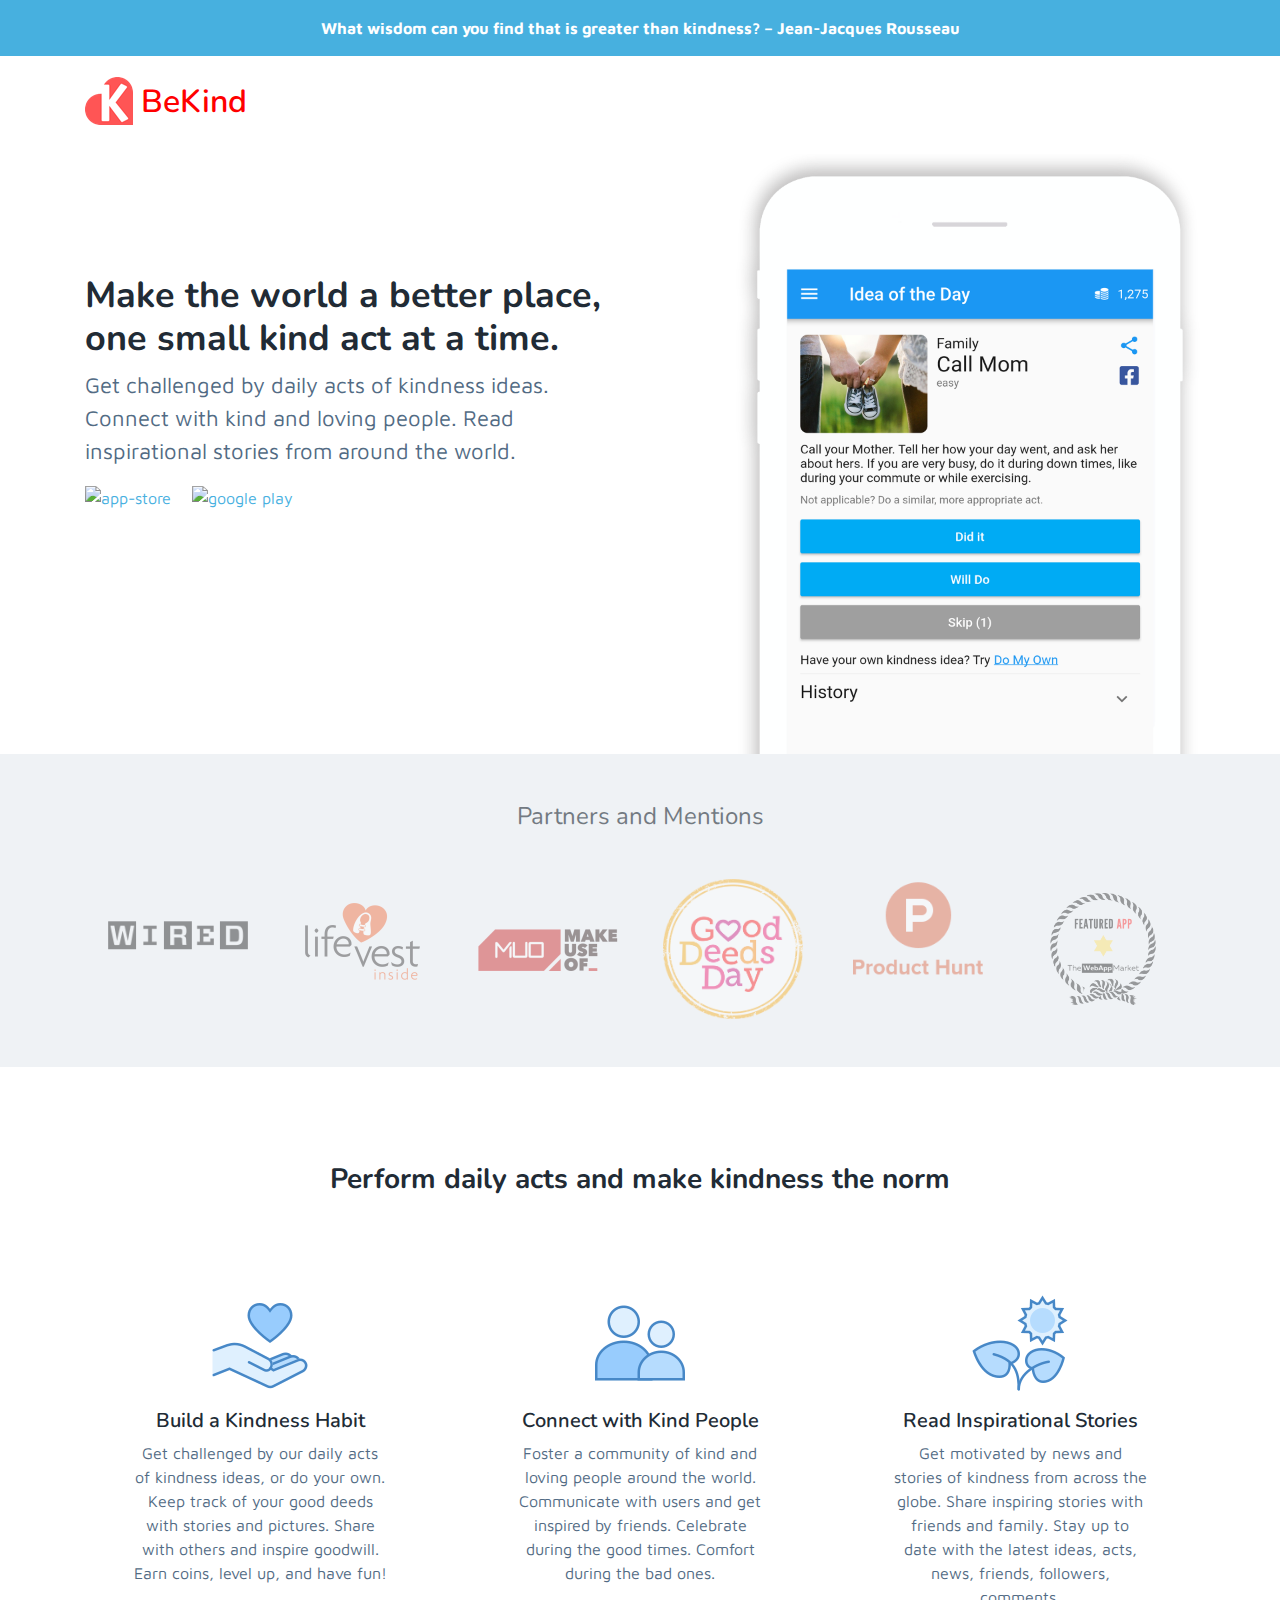
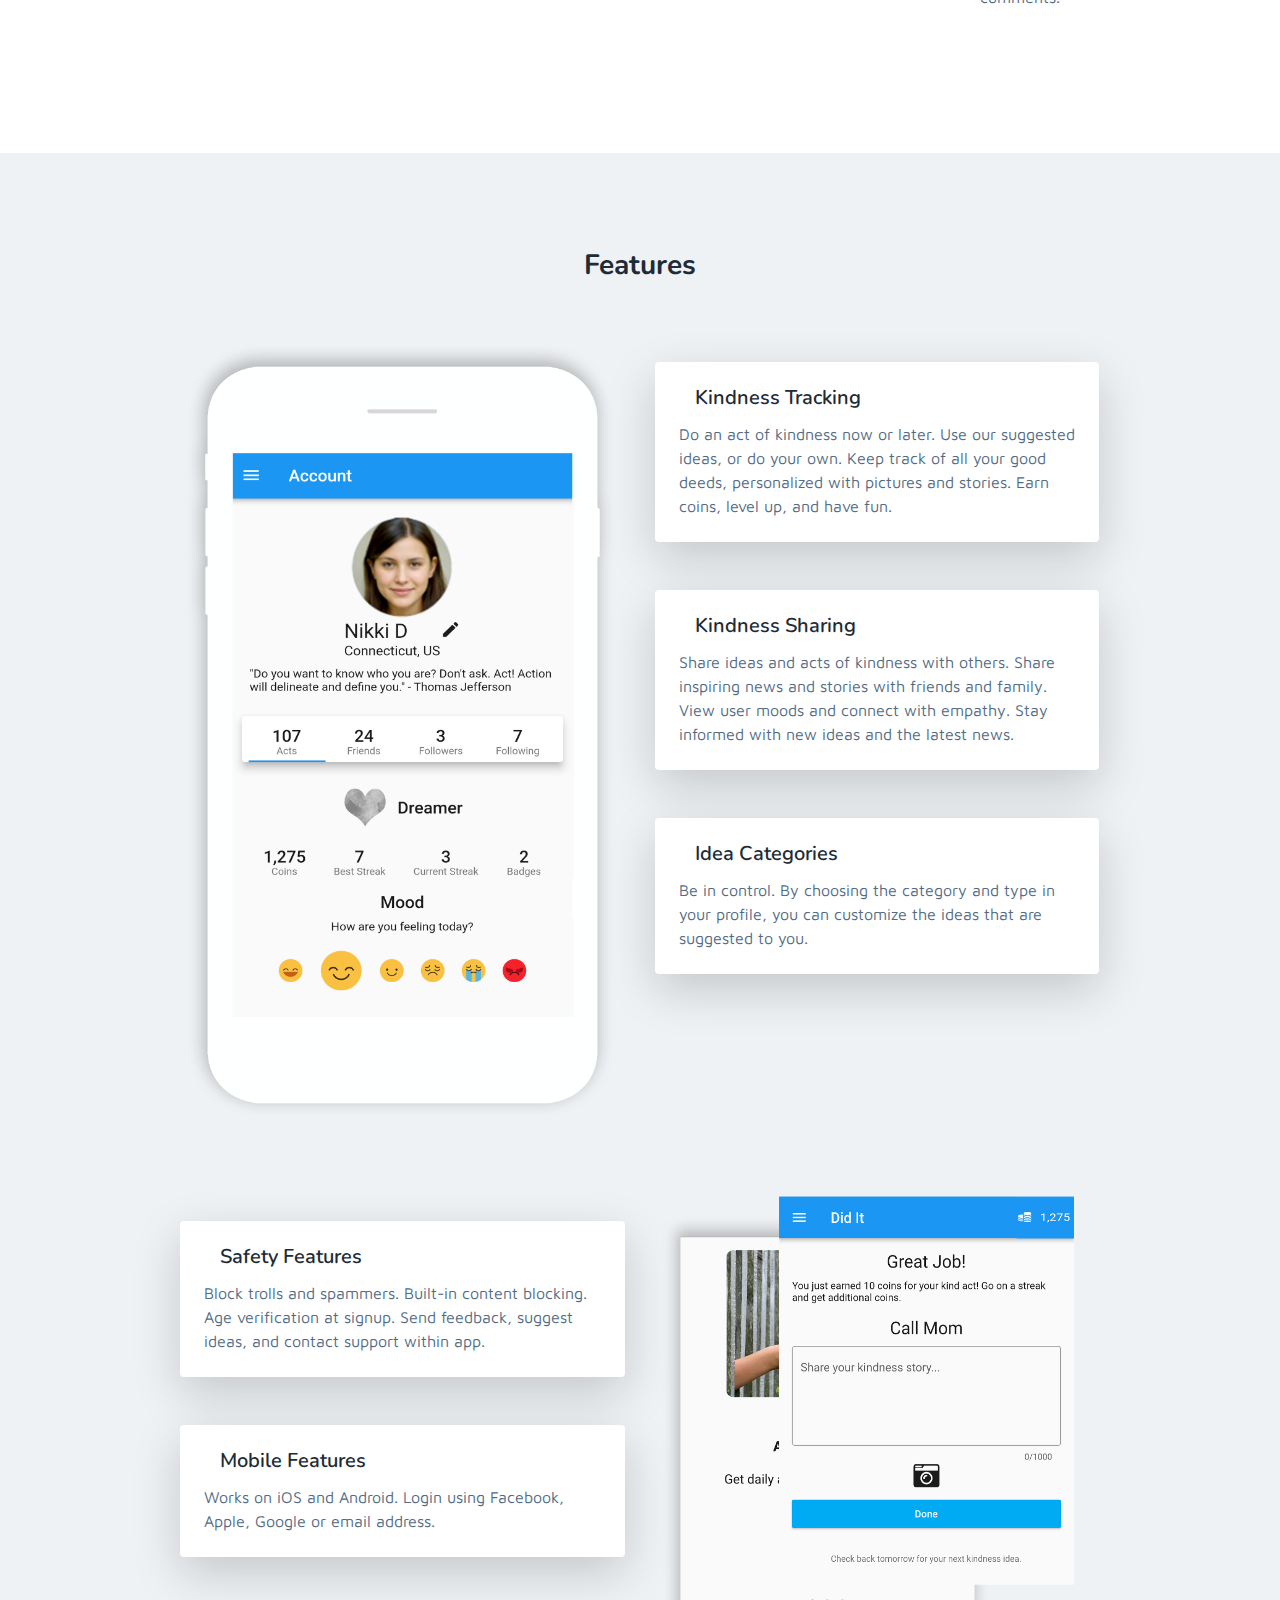
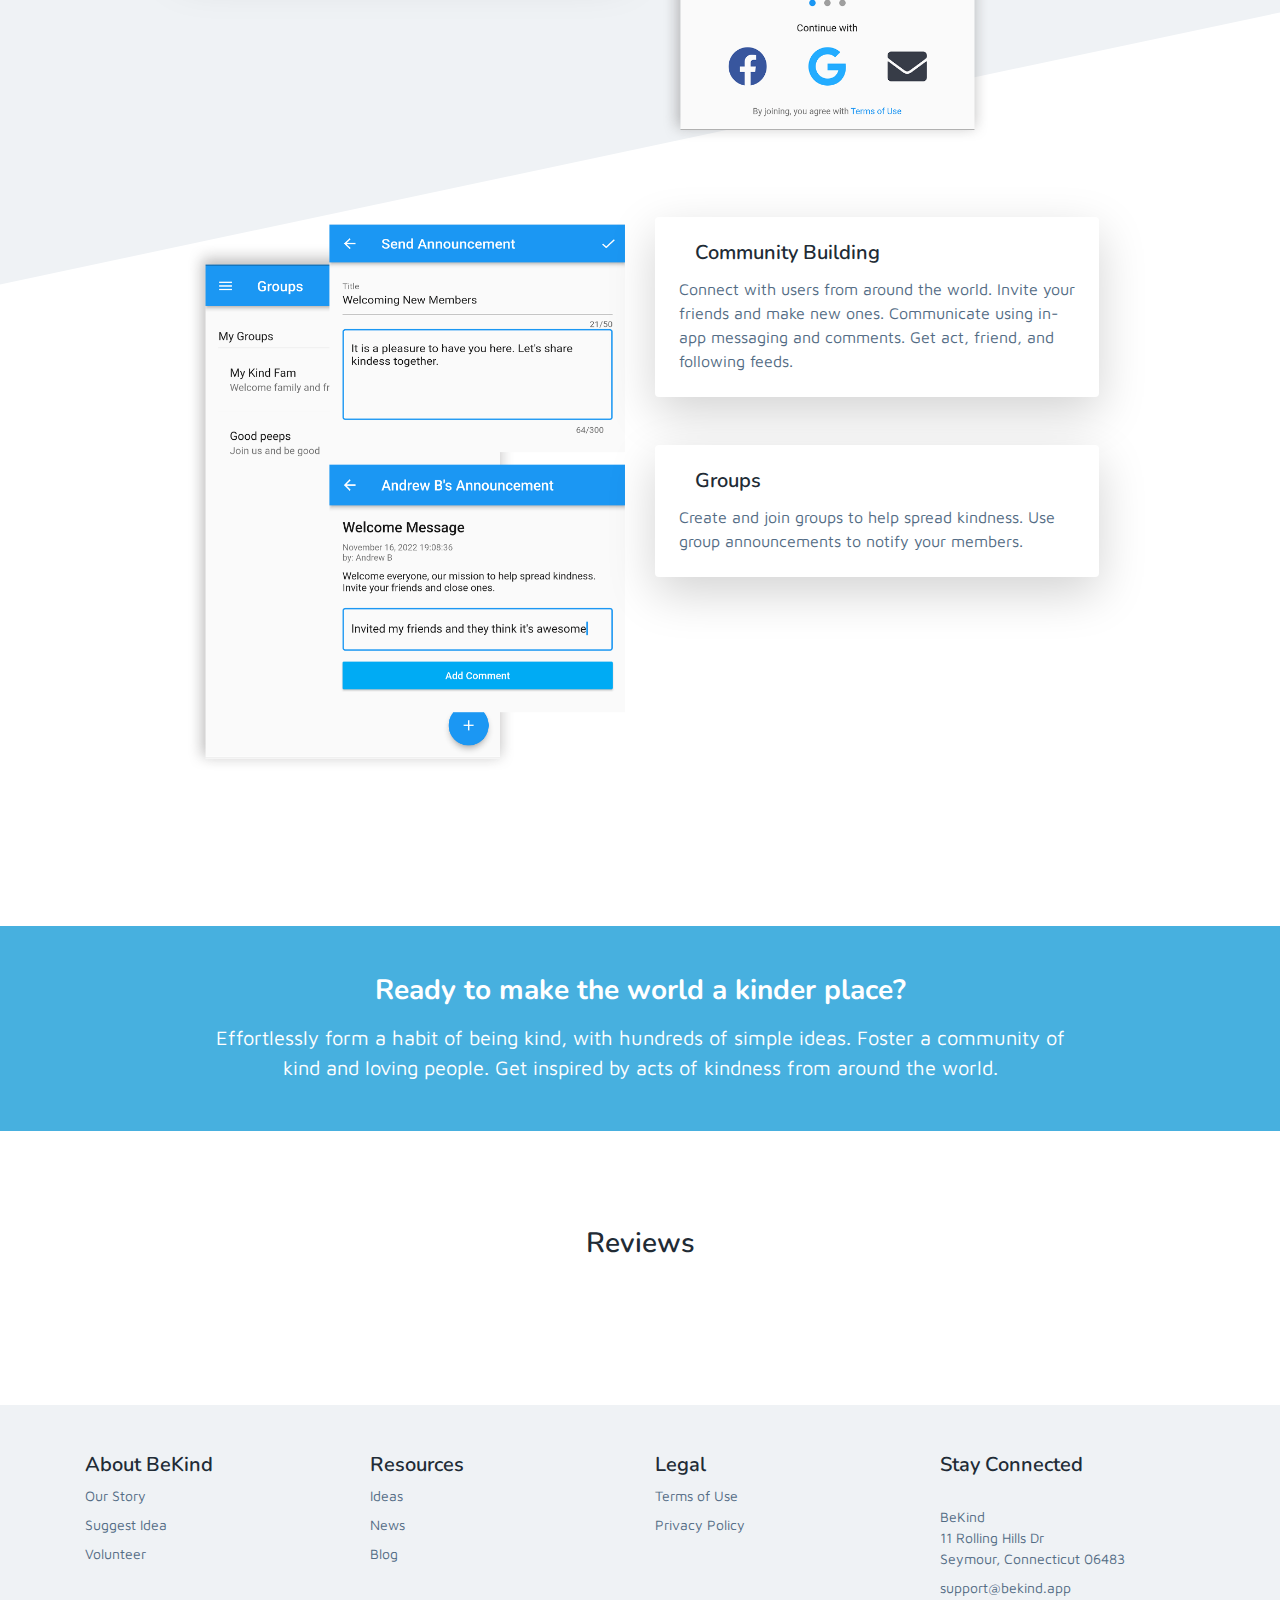
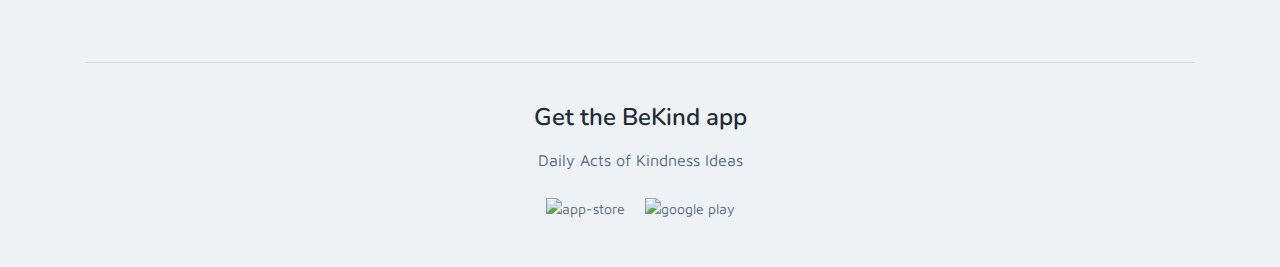
==== commit dee4169d: "Added wired in featured, updated images and added new features - groups and idea categories" ====
--- a/index.html
+++ b/index.html
@@ -127,6 +127,12 @@
 			<div class="logos-row row mx-auto">
 				<div class="item col-6 col-md-4 col-lg-2 mb-3 mb-lg-0">
 					<div class="item-inner">
+					    <a target="_blank" href="https://www.wired.com/story/how-to-use-tech-to-perform-acts-of-kindness" style="text-decoration:none; border:none;">
+						<img src="assets/images/logos/wired.png" alt="WIRED" style="padding-top:30px;">
+					</div><!--//item-inner-->
+				</div><!--//item-->
+				<div class="item col-6 col-md-4 col-lg-2 mb-3 mb-lg-0">
+					<div class="item-inner">
 						<a href="https://www.danceforkindness.com/" style="text-decoration:none; border:none;">
 						<img src="assets/images/logos/LIFEVESTINSIDE.png" alt="Lifevest Inside">
 						</a>
@@ -149,12 +155,6 @@
 					<div class="item-inner">
 					    <a target="_blank" href="https://www.producthunt.com/posts/bekind" style="text-decoration:none; border:none;">
 						<img src="assets/images/logos/product-hunt-logo2.png" alt="Product Hunt"></a>
-					</div><!--//item-inner-->
-				</div><!--//item-->
-				<div class="item col-6 col-md-4 col-lg-2 mb-3 mb-lg-0">
-					<div class="item-inner">
-					    <a target="_blank" href="http://noce.edu/wp-content/uploads/2020/11/NOCE-Kindness-Week-V3-editedbyMichelle.docx" style="text-decoration:none; border:none;">
-						<img src="assets/images/logos/NOCE.EDU.png" alt="NOCE" style="padding-top:30px;">
 					</div><!--//item-inner-->
 				</div><!--//item-->
 				<div class="item col-6 col-md-4 col-lg-2 mb-3 mb-lg-0">
@@ -230,8 +230,8 @@
 					</div><!--//card-->
 					<div class="card rounded border-0 shadow-lg">
 						<div class="card-body p-4">
-							<h5 class="card-title"><i class="fas fa-globe mr-2 mr-lg-3 text-primary fa-lg fa-fw"></i>Community Building</h5>
-							<p class="card-text">Connect with users from around the world. Invite your friends and make new ones. Communicate using in-app messaging and comments. Get act, friend, and following feeds.</p>
+							<h5 class="card-title"><i class="fas fa-user-cog mr-2 mr-lg-3 text-primary fa-lg fa-fw"></i>Idea Categories</h5>
+							<p class="card-text">Be in control. By choosing the category and type in your profile, you can customize the ideas that are suggested to you.</p>
 						</div>
 					</div><!--//card-->
 				</div>
@@ -257,6 +257,29 @@
 					</div><!--//card-->
 				</div>
 
+			</div>
+
+			<div class="row pt-5 mb-5">
+
+				<div class="col-12 col-md-6 col-xl-5 offset-xl-1 d-none d-md-block">
+					<img class="product-figure product-figure-1 img-fluid" src="assets/images/product-figure-3.png" alt="BeKind App account" />
+				</div>
+
+				<div class="col-12 col-md-6 col-xl-5 pr-xl-3 pt-md-3">
+					<div class="card rounded border-0 shadow-lg mb-5">
+						<div class="card-body p-4">
+							<h5 class="card-title"><i class="fas fa-globe mr-2 mr-lg-3 text-primary fa-lg fa-fw"></i>Community Building</h5>
+							<p class="card-text">Connect with users from around the world. Invite your friends and make new ones. Communicate using in-app messaging and comments. Get act, friend, and following feeds.</p>
+						</div>
+					</div><!--//card-->
+
+					<div class="card rounded border-0 shadow-lg mb-5">
+						<div class="card-body p-4">
+							<h5 class="card-title"><i class="fas fa-users mr-2 mr-lg-3 text-primary fa-lg fa-fw"></i>Groups</h5>
+							<p class="card-text">Create and join groups to help spread kindness. Use group announcements to notify your members.</p>
+						</div>
+					</div><!--//card-->
+				</div>
 			</div>
 
 			<!--
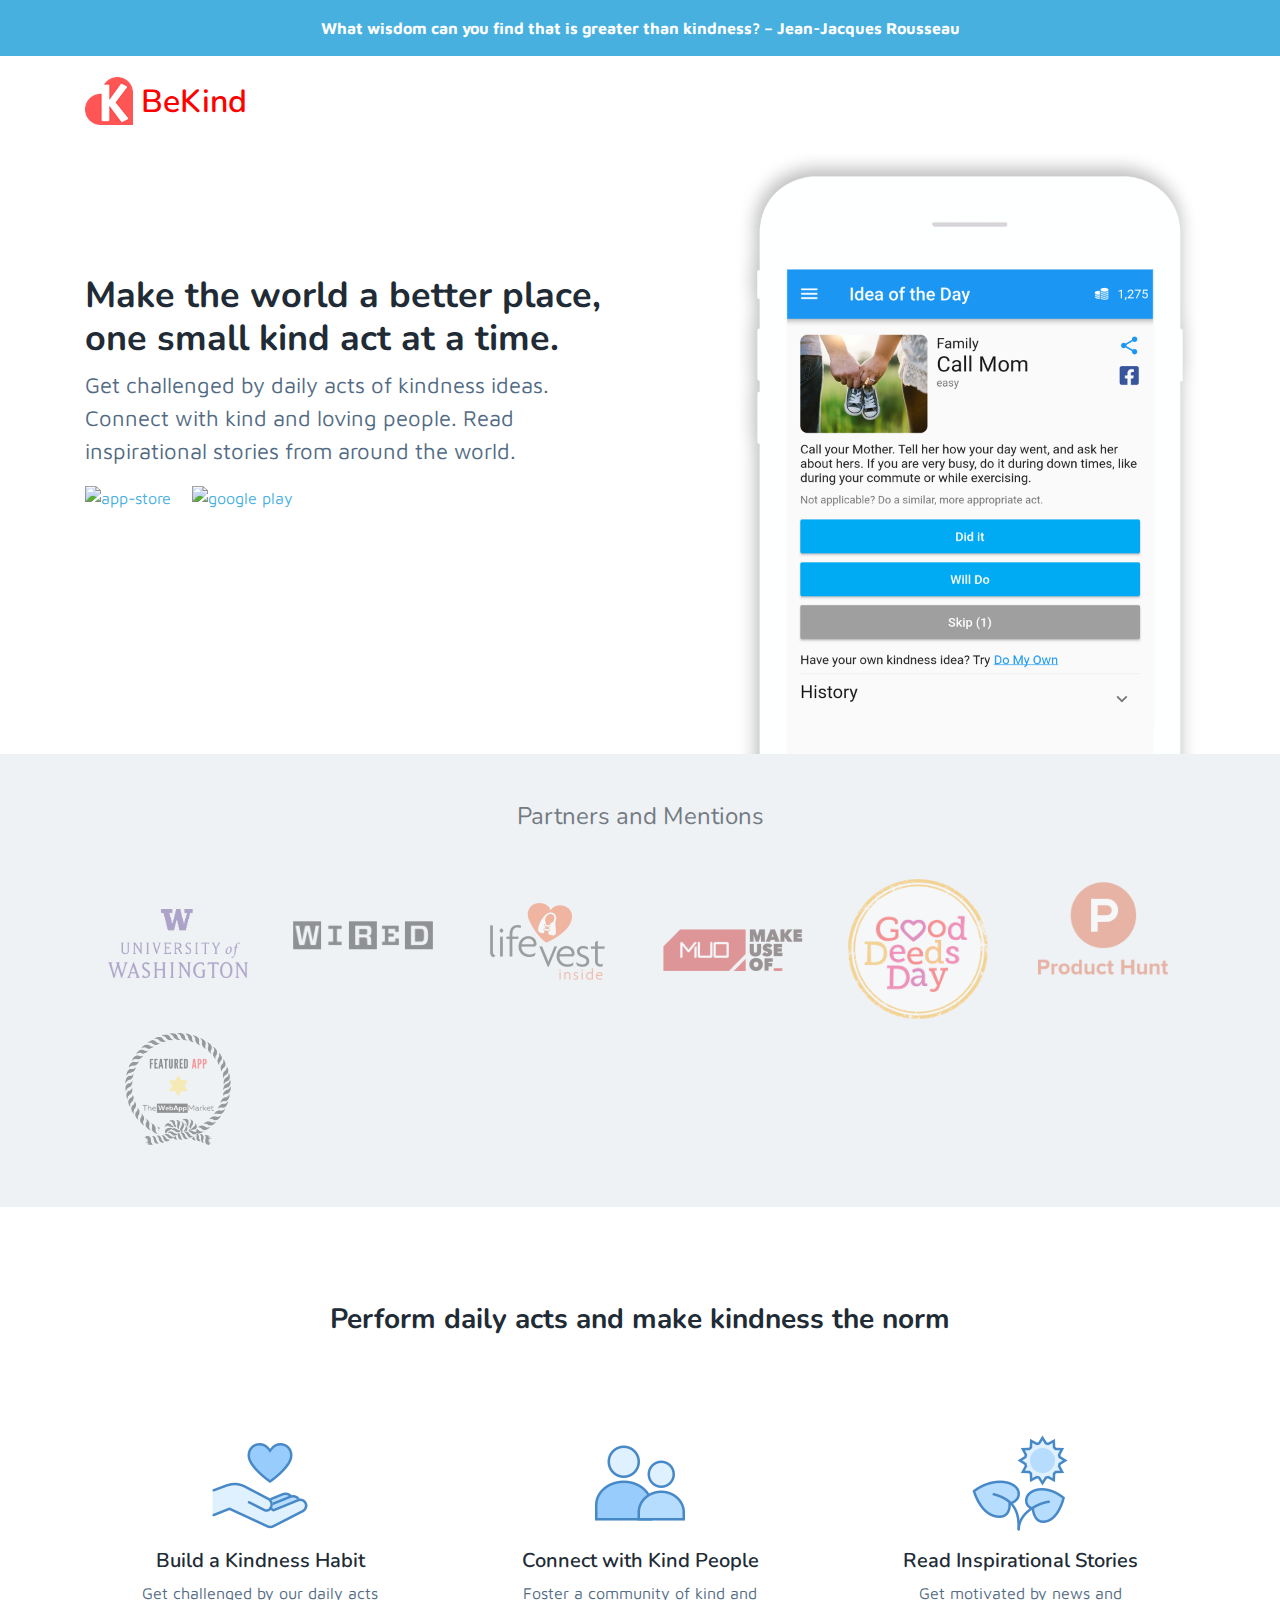
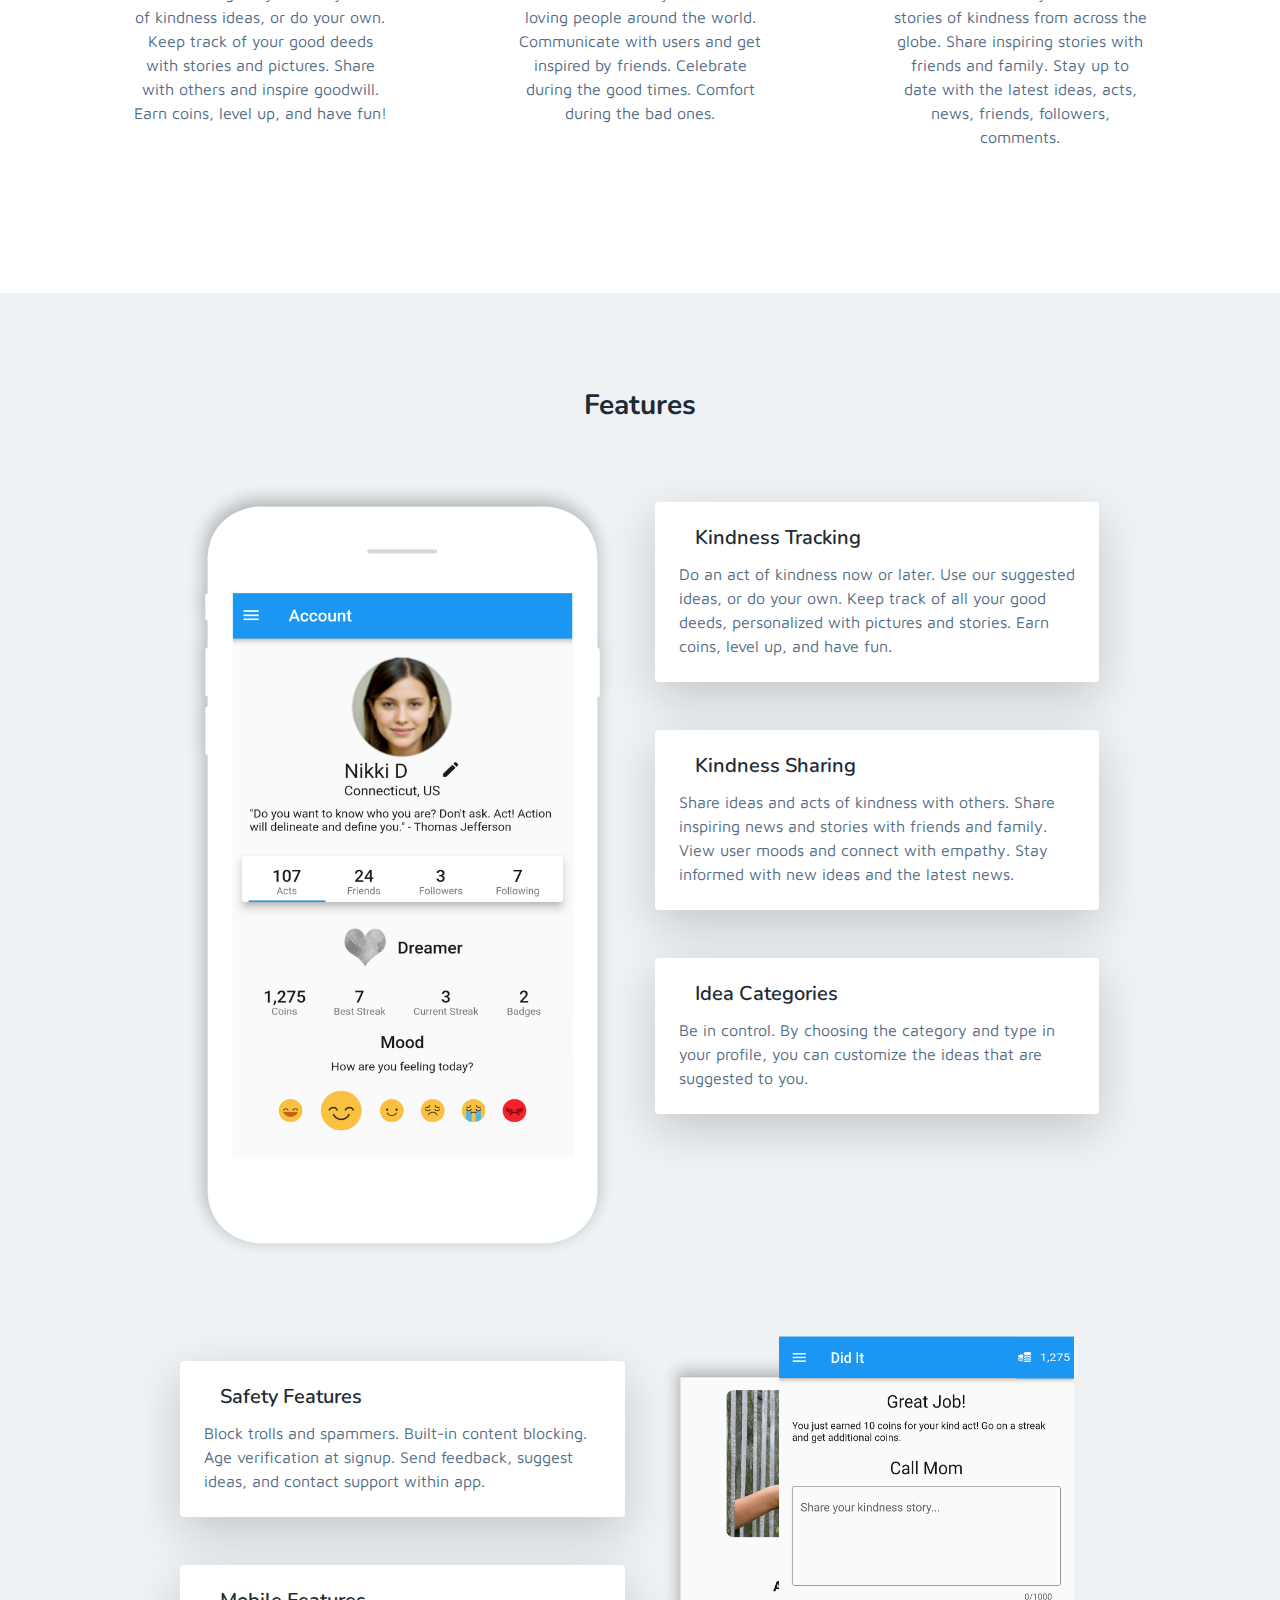
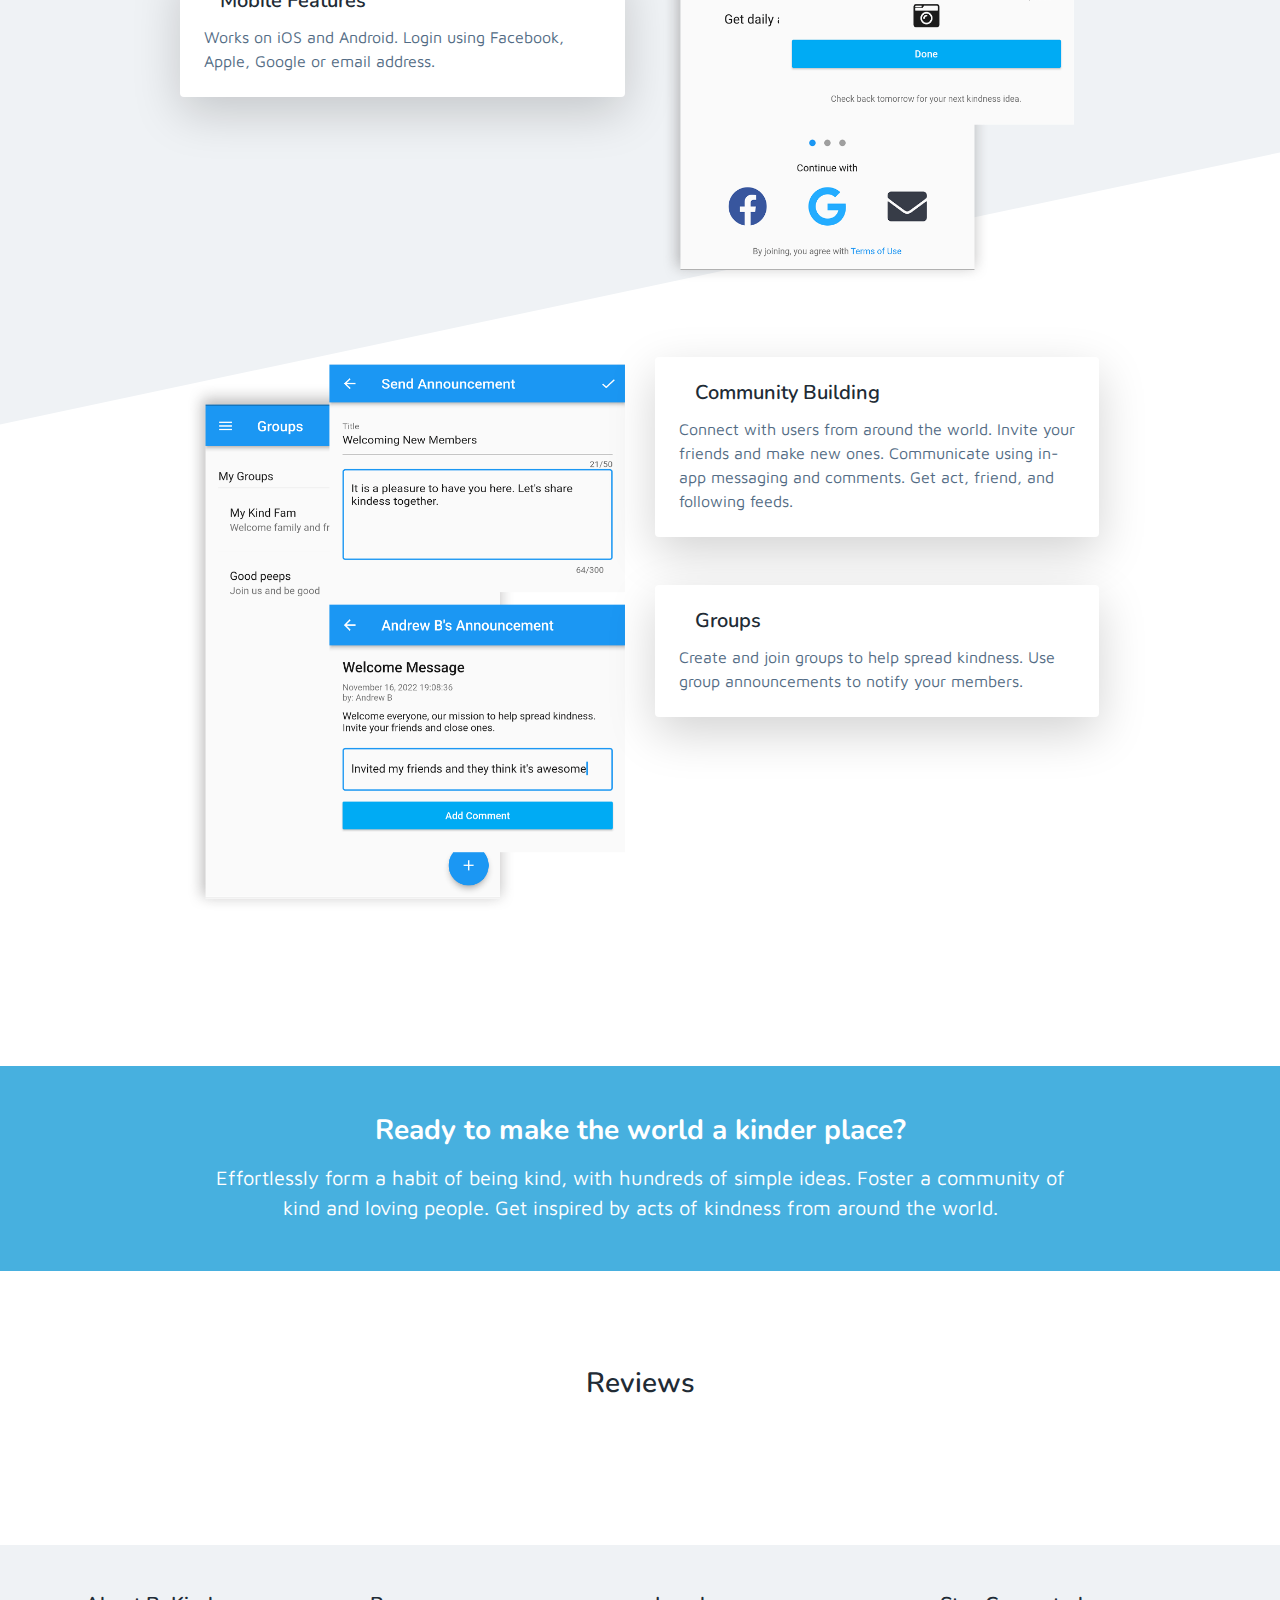
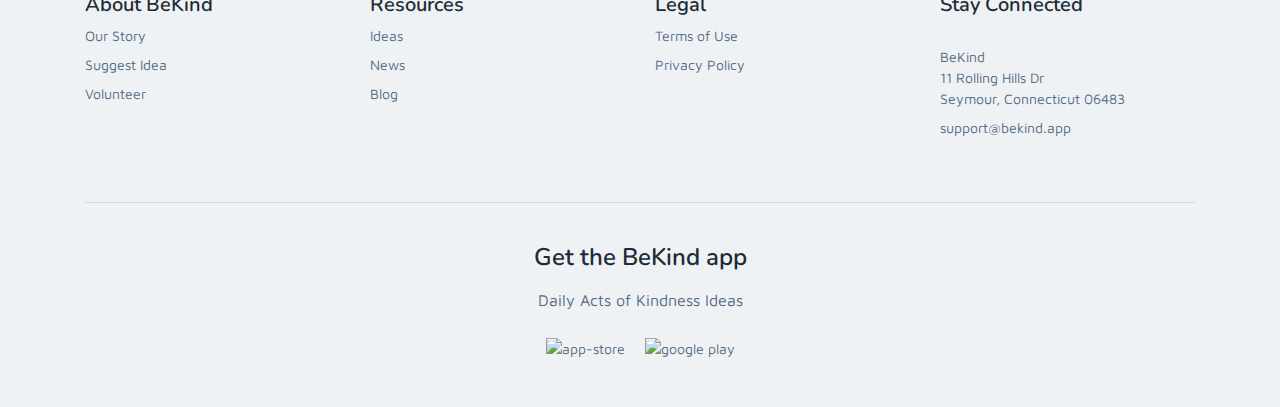
==== commit 0b3e38b1: "Update index.html" ====
--- a/index.html
+++ b/index.html
@@ -127,6 +127,12 @@
 			<div class="logos-row row mx-auto">
 				<div class="item col-6 col-md-4 col-lg-2 mb-3 mb-lg-0">
 					<div class="item-inner">
+					    <a target="_blank" href="https://wellbeing.uw.edu/mental-health/huskykind/" style="text-decoration:none; border:none;">
+						<img src="assets/images/logos/university-washington.png" alt="University of Washington" style="padding-top:30px;">
+					</div><!--//item-inner-->
+				</div><!--//item-->
+					<div class="item col-6 col-md-4 col-lg-2 mb-3 mb-lg-0">
+					<div class="item-inner">
 					    <a target="_blank" href="https://www.wired.com/story/how-to-use-tech-to-perform-acts-of-kindness" style="text-decoration:none; border:none;">
 						<img src="assets/images/logos/wired.png" alt="WIRED" style="padding-top:30px;">
 					</div><!--//item-inner-->
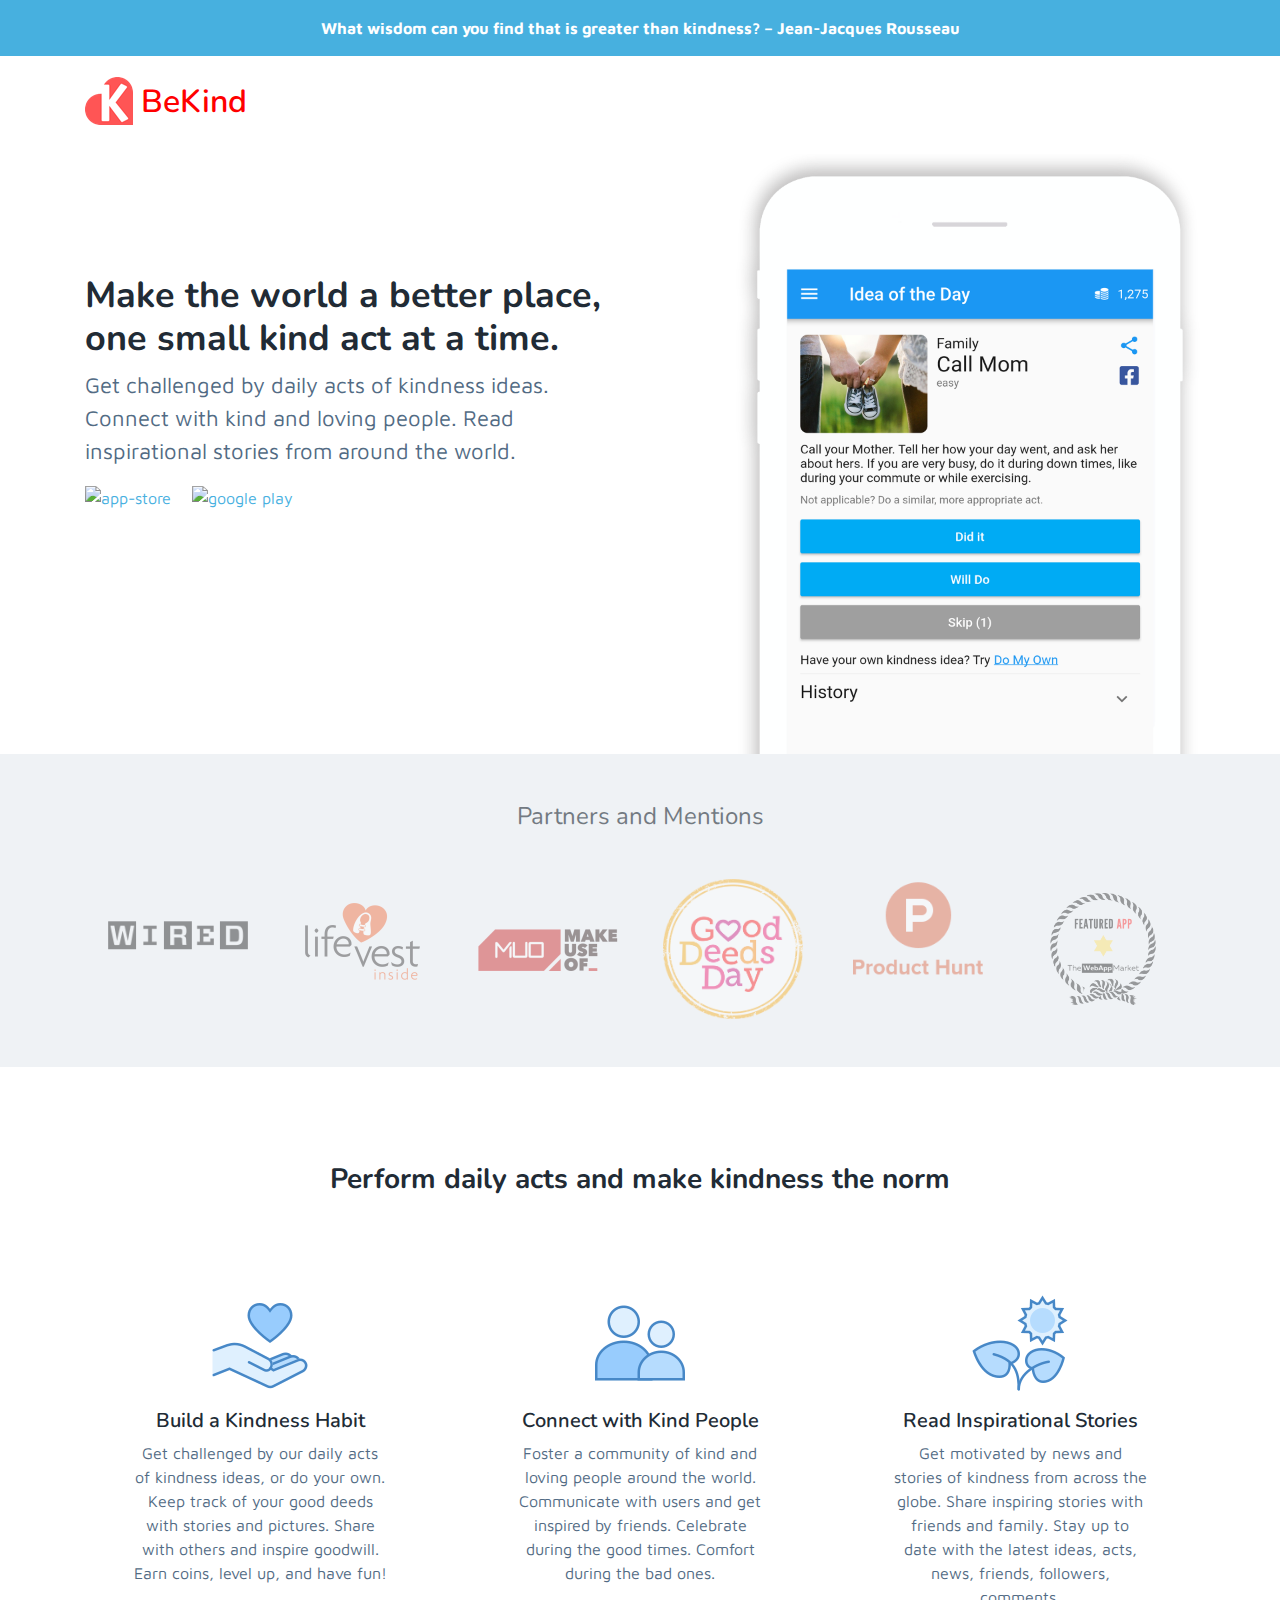
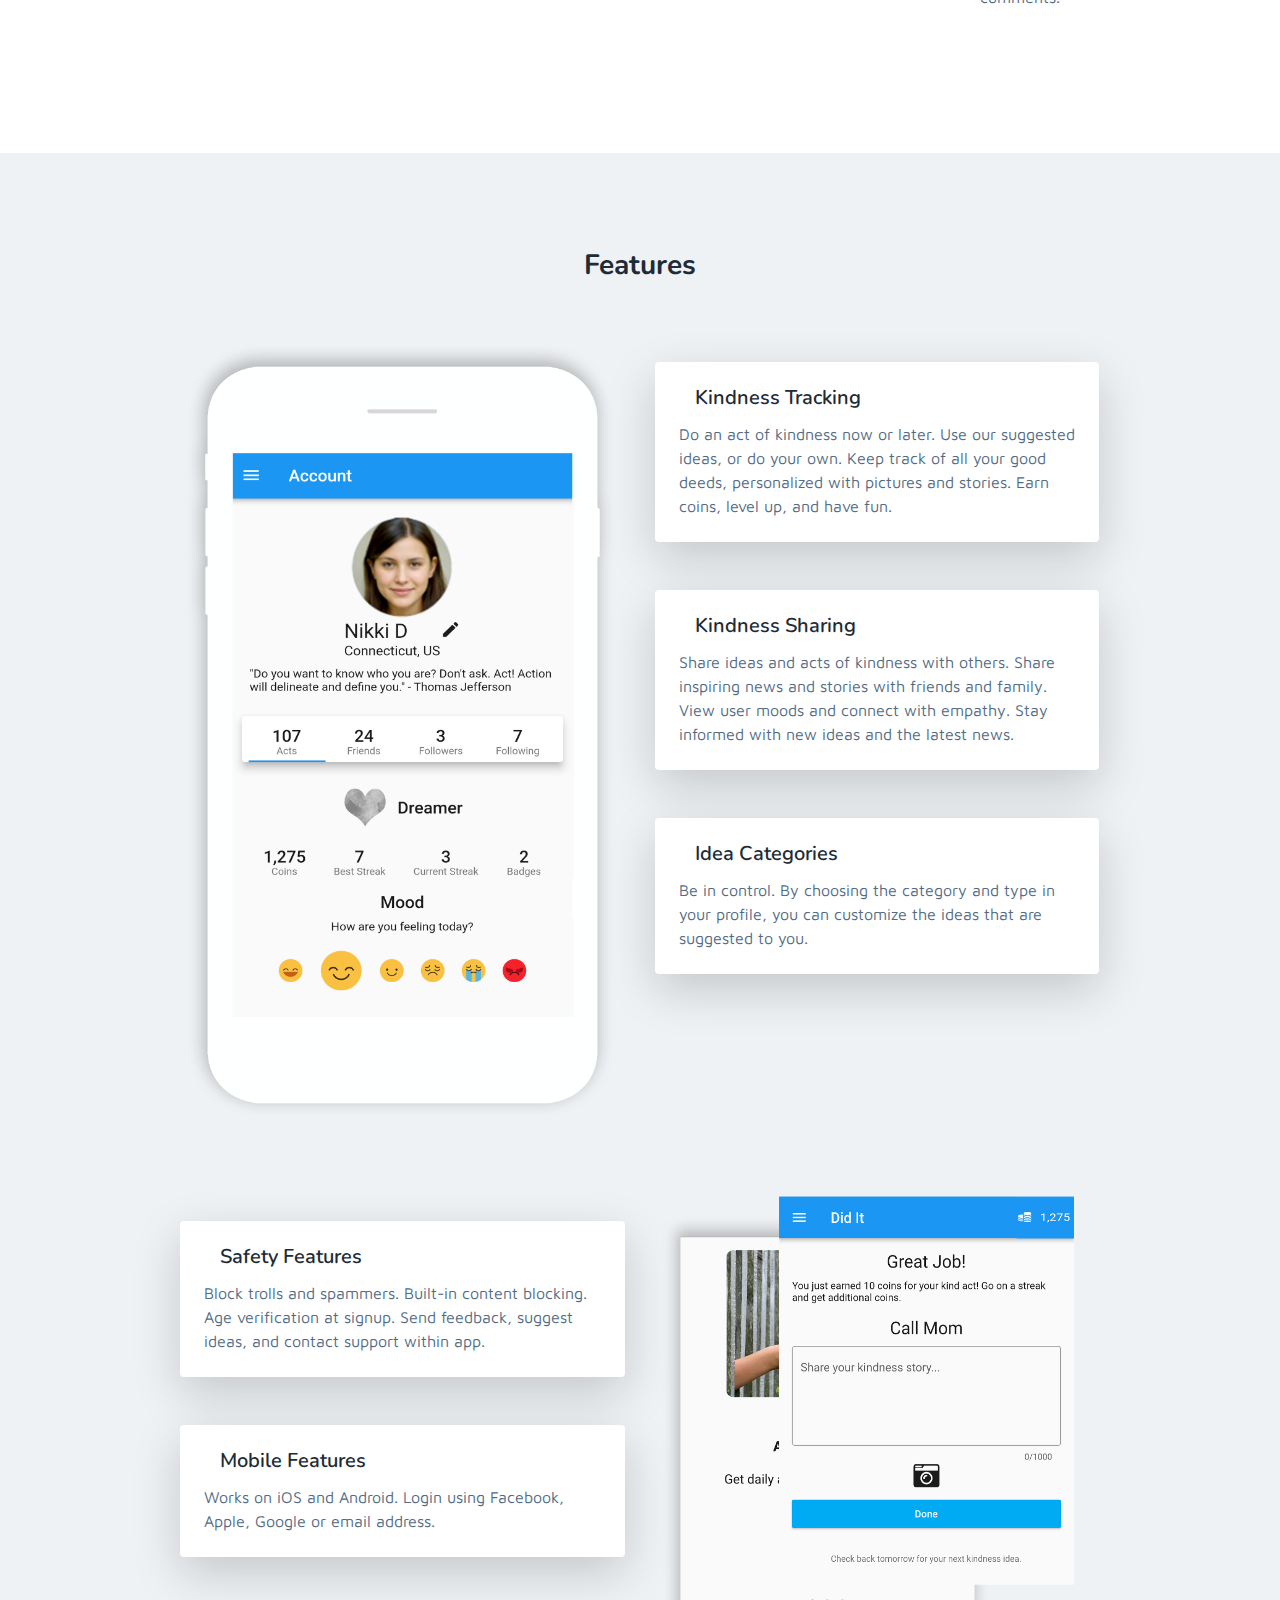
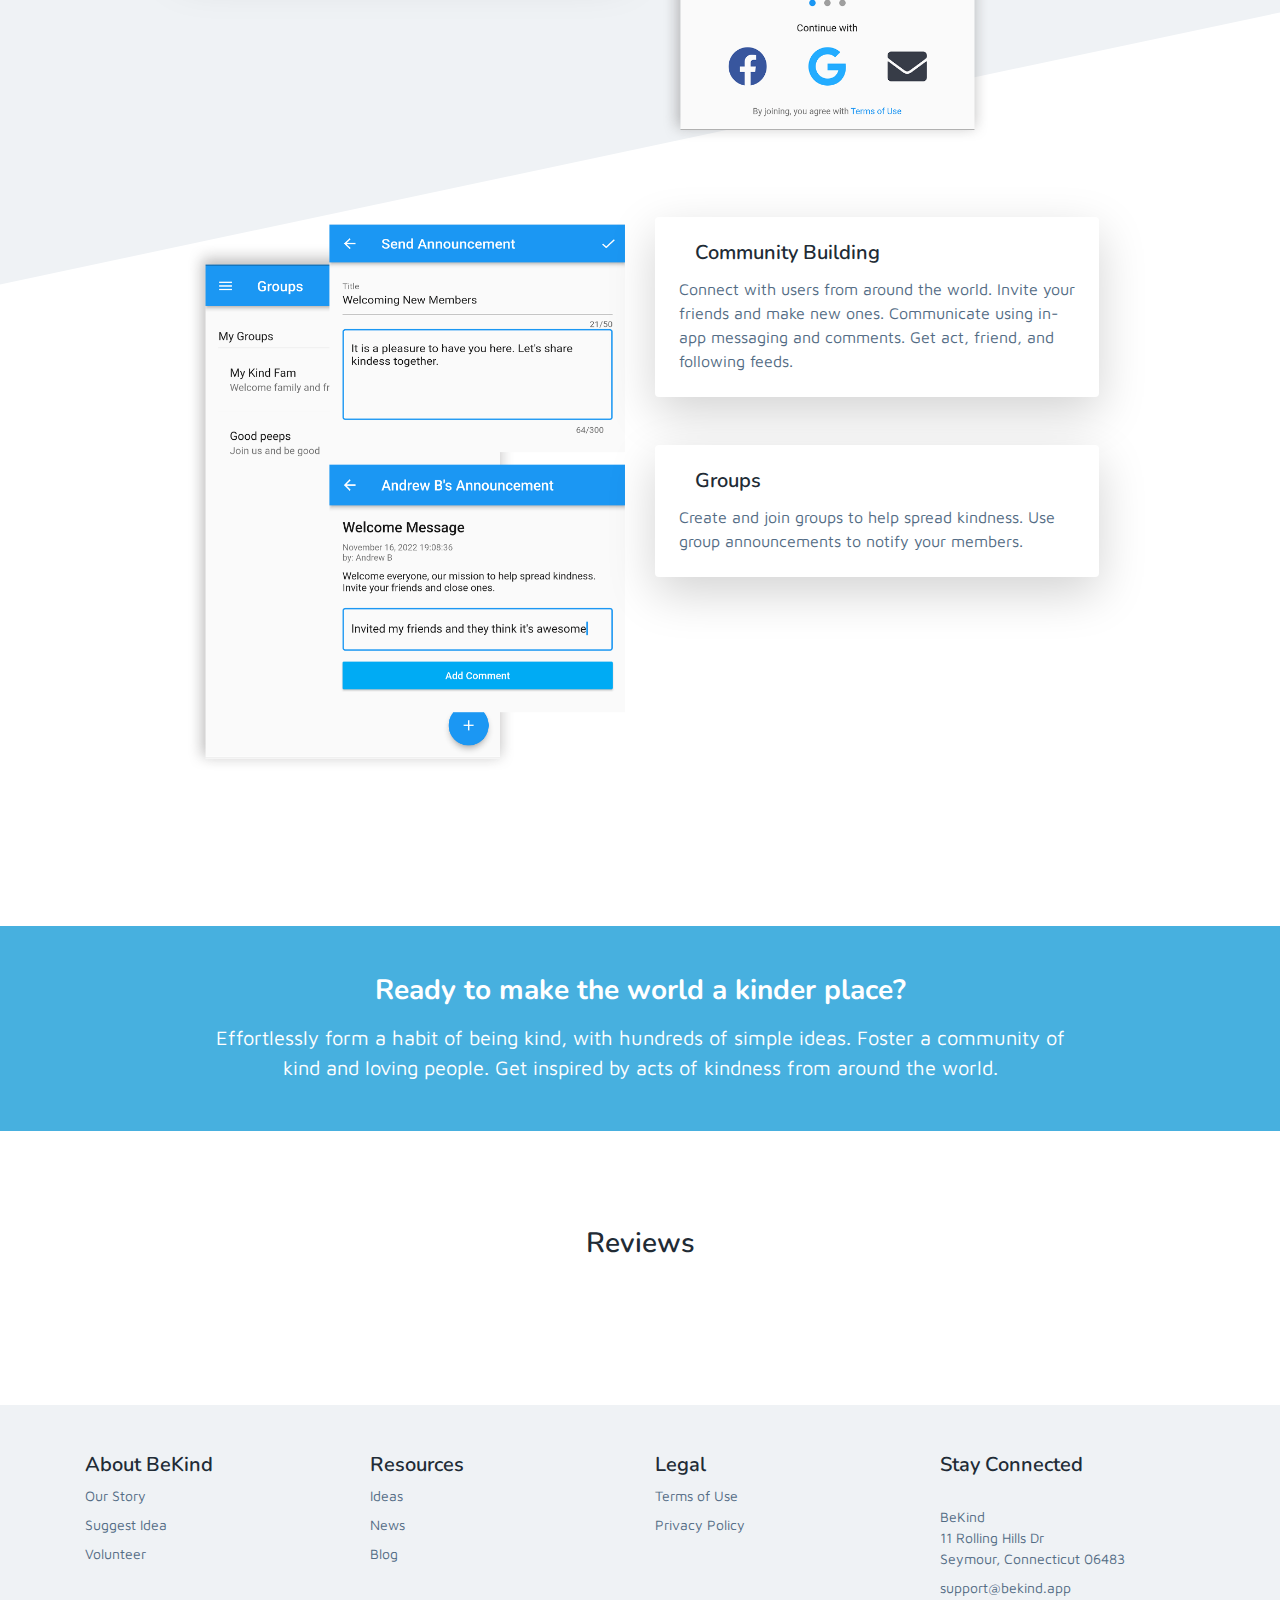
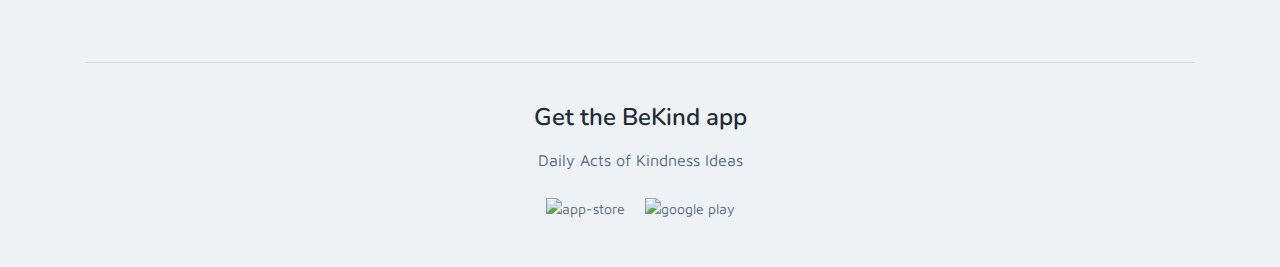
==== commit bb8af50c: "Updated reviews" ====
--- a/index.html
+++ b/index.html
@@ -127,12 +127,6 @@
 			<div class="logos-row row mx-auto">
 				<div class="item col-6 col-md-4 col-lg-2 mb-3 mb-lg-0">
 					<div class="item-inner">
-					    <a target="_blank" href="https://wellbeing.uw.edu/mental-health/huskykind/" style="text-decoration:none; border:none;">
-						<img src="assets/images/logos/university-washington.png" alt="University of Washington" style="padding-top:30px;">
-					</div><!--//item-inner-->
-				</div><!--//item-->
-					<div class="item col-6 col-md-4 col-lg-2 mb-3 mb-lg-0">
-					<div class="item-inner">
 					    <a target="_blank" href="https://www.wired.com/story/how-to-use-tech-to-perform-acts-of-kindness" style="text-decoration:none; border:none;">
 						<img src="assets/images/logos/wired.png" alt="WIRED" style="padding-top:30px;">
 					</div><!--//item-inner-->
@@ -318,14 +312,15 @@
 						<div class="item-inner shadow-lg rounded">
 							<!--
 							<h5 class="mb-2">Amazing App!</h5>
+							-->
 							<div class="ratings text-primary mb-3"><i class="fas fa-star"></i><i class="fas fa-star"></i><i class="fas fa-star"></i><i class="fas fa-star"></i><i class="fas fa-star"></i></div>
-							-->
-							<div class="mb-3">Been using this app in the past weeks! Making time for kindness has never been easy and fun! Ideas are simple and usually takes a little time and effort to do. Best of all, this app doesn't have the annoying ads! Just pure kind app! 
+
+							<div class="mb-3">Been using this app in the past weeks! Making time for kindness has never been easy and fun! Ideas are simple and usually takes a little time and effort to do. Best of all, this app doesn't have the annoying ads! Just pure kind app!
 							</div>
 							<div class="source media flex-column flex-md-row">
 									<div class="source-info media-body pt-3">
 									<div>Ney Honey28</div>
-									
+
 								</div>
 							</div>
 						</div><!--//item-inner-->
@@ -335,14 +330,15 @@
 						<div class="item-inner shadow-lg rounded">
 							<!--
 							<h5 class="mb-2">Marvellous!</h5>
-							<div class="ratings text-primary mb-3"><i class="fas fa-star"></i><i class="fas fa-star"></i><i class="fas fa-star"></i><i class="fas fa-star"></i><i class="fas fa-star-half"></i></div>
 							-->
-							<div class="mb-3">You can change the world, one step at a time! 
+							<div class="ratings text-primary mb-3"><i class="fas fa-star"></i><i class="fas fa-star"></i><i class="fas fa-star"></i><i class="fas fa-star"></i><i class="fas fa-star"></i></div>
+
+							<div class="mb-3">Helped me keep a kind minded heart. But had to delete this app due to needing more space for a money hungry time consuming game that hardly ever works anymore... So I deleted the game and re-downloaded this app... Best choice I made all yr... This app helps keep me humble... And always makes me think of others... In a more kind and caring way... Keep up the great work bekind team... Thank you for a great app...
 							</div>
 							<div class="source media ">
 								    <div class="source-info media-body pt-3">
-									<div>George Ogden</div>
-									
+									<div>Dianne Dee Dee Dearth</div>
+
 								</div>
 							</div>
 						</div><!--//item-inner-->
@@ -352,14 +348,15 @@
 						<div class="item-inner shadow-lg rounded">
 							<!--
 							<h5 class="mb-2">Actually Impressive!</h5>
+							-->
 							<div class="ratings text-primary mb-3"><i class="fas fa-star"></i><i class="fas fa-star"></i><i class="fas fa-star"></i><i class="fas fa-star"></i><i class="fas fa-star"></i></div>
-							-->
-							<div class="mb-3">This application helps me a lot to have a more positive outlook on my daily life. 
+
+							<div class="mb-3">This application helps me a lot to have a more positive outlook on my daily life.
 							</div>
 							<div class="source media">
 								<div class="source-info media-body pt-3">
 									<div>ER Francisco</div>
-									
+
 								</div>
 							</div>
 						</div><!--//item-inner-->
@@ -369,14 +366,15 @@
 						<div class="item-inner shadow-lg rounded">
 							<!--
 							<h5 class="mb-2">Total Game Changer!</h5>
-							<div class="ratings text-primary mb-3"><i class="fas fa-star"></i><i class="fas fa-star"></i><i class="fas fa-star"></i><i class="fas fa-star"></i><i class="fas fa-star"></i></div>
 							-->
-							<div class="mb-3">Wow! I like this app. 
+							<div class="ratings text-primary mb-3"><i class="fas fa-star"></i><i class="fas fa-star"></i><i class="fas fa-star"></i><i class="fas fa-star"></i></div>
+
+							<div class="mb-3">I enjoy using this app. It’s the best I’ve found for this purpose. I find most of the activities do-able, well thought out and with a lot of variety. Sometimes I can’t do the activities immediately for practical reasons and that frustrates me because I can’t see another suggestion until I complete the first one (unless I skip it). Now that I have used it a while though, I can look back at kind acts I’ve done in the past and repeat some. I like this feature because it provides me with choices and I also know that the acts will be successful and sometimes follow up is good (like the one time I had a nice chat with my cousin but later forgot about them). Ideally I’d like to plan 5 kind acts at a time either for the week ahead or for an extra kind day.
 							</div>
 							<div class="source media">
 								<div class="source-info media-body pt-3">
-									<div>Jesli Bautista</div>
-									
+									<div>Mrs oom boom boom</div>
+
 								</div>
 							</div>
 						</div><!--//item-inner-->
@@ -386,8 +384,9 @@
 						<div class="item-inner shadow-lg rounded">
 							<!--
 							<h5 class="mb-2">Just Perfect!</h5>
+							-->
 							<div class="ratings text-primary mb-3"><i class="fas fa-star"></i><i class="fas fa-star"></i><i class="fas fa-star"></i><i class="fas fa-star"></i><i class="fas fa-star"></i></div>
-							-->
+
 							<div class="mb-3">Easy acts of kindness ideas. Enjoy doing these every day. Thank you 
 							</div>
 							<div class="source media">
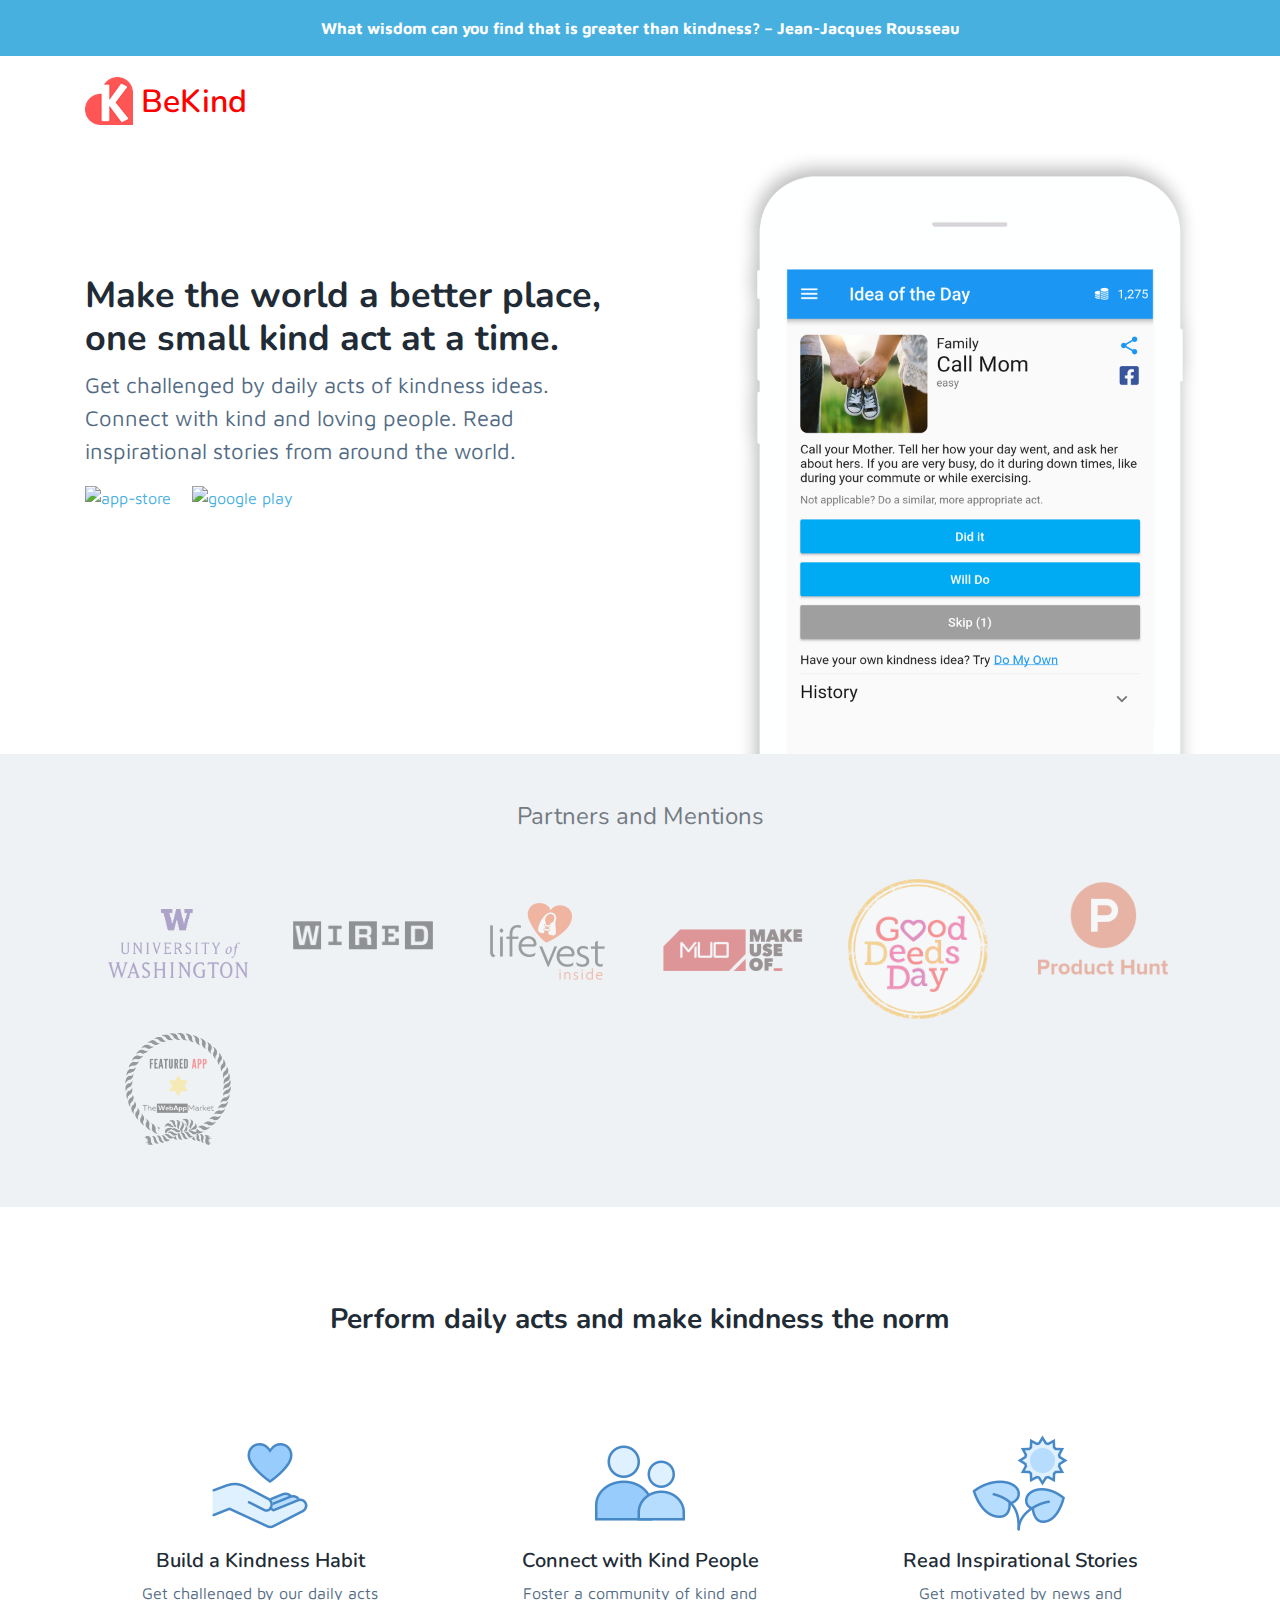
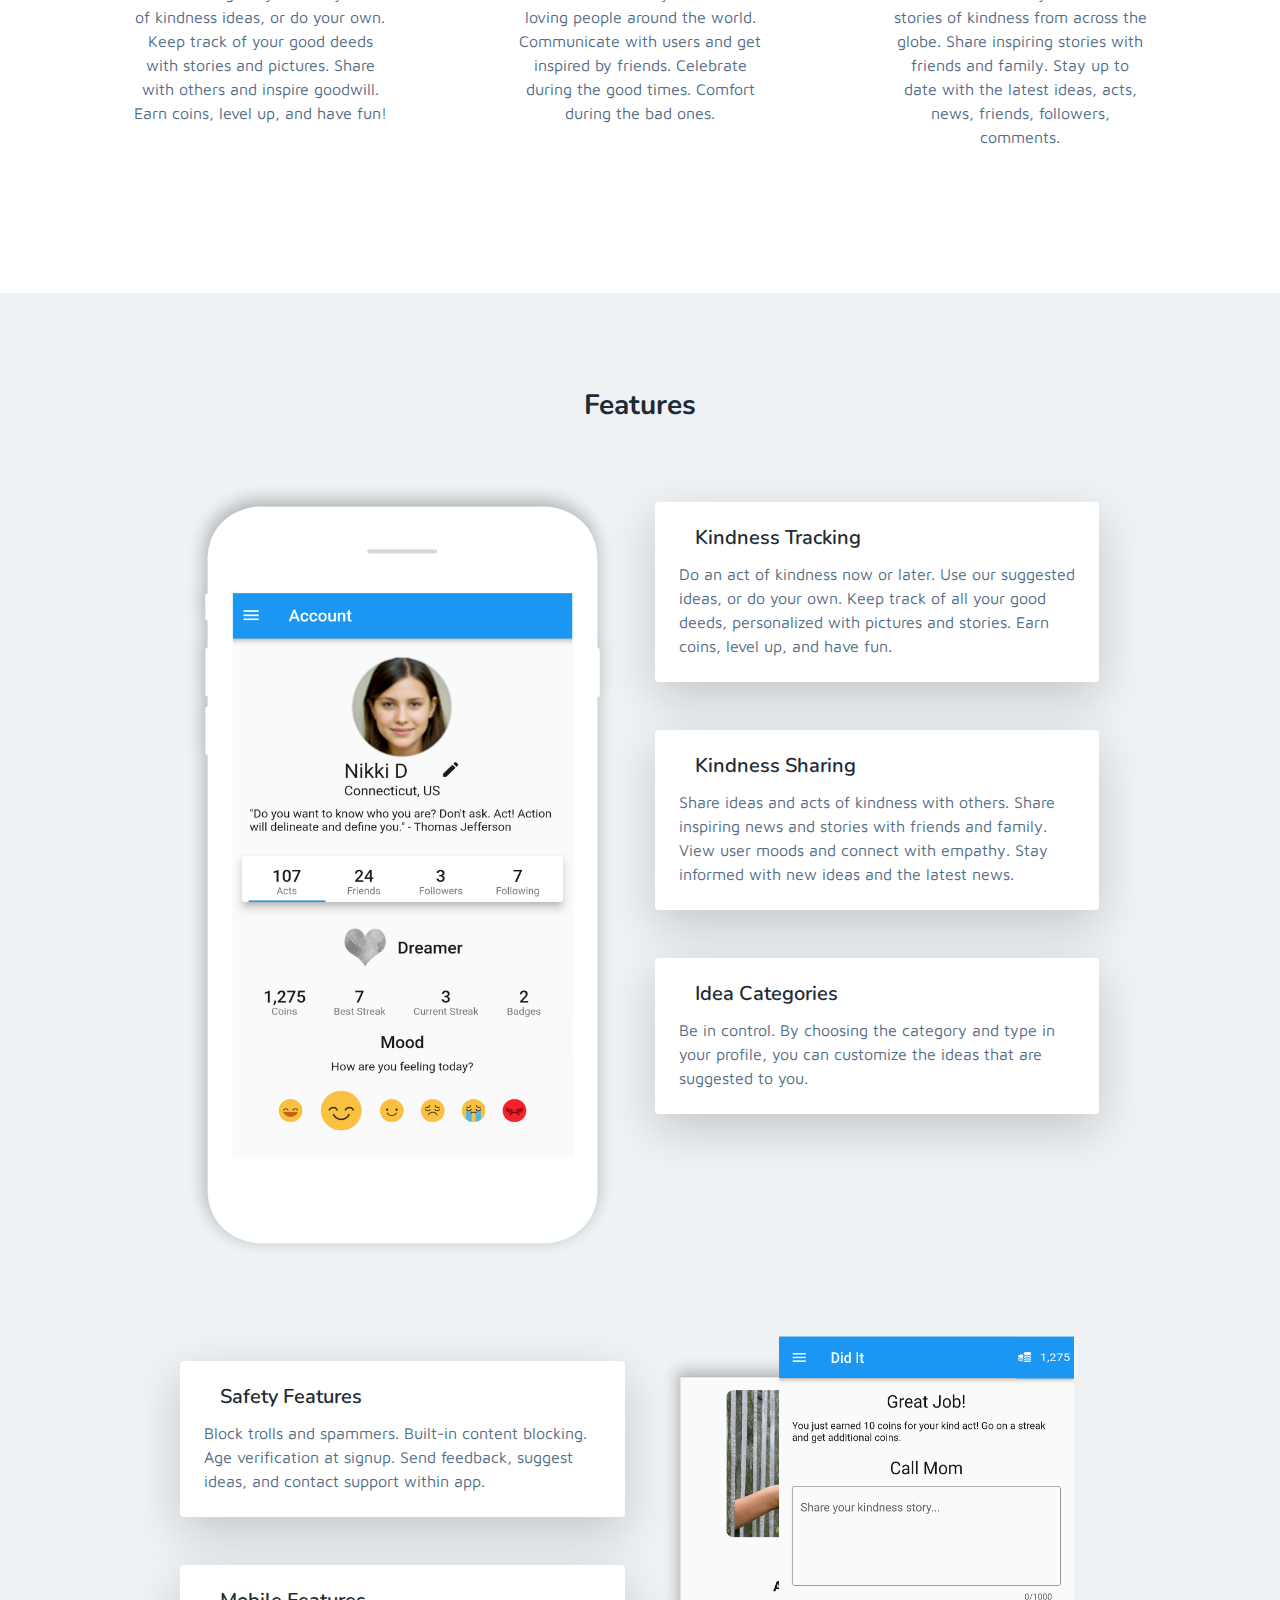
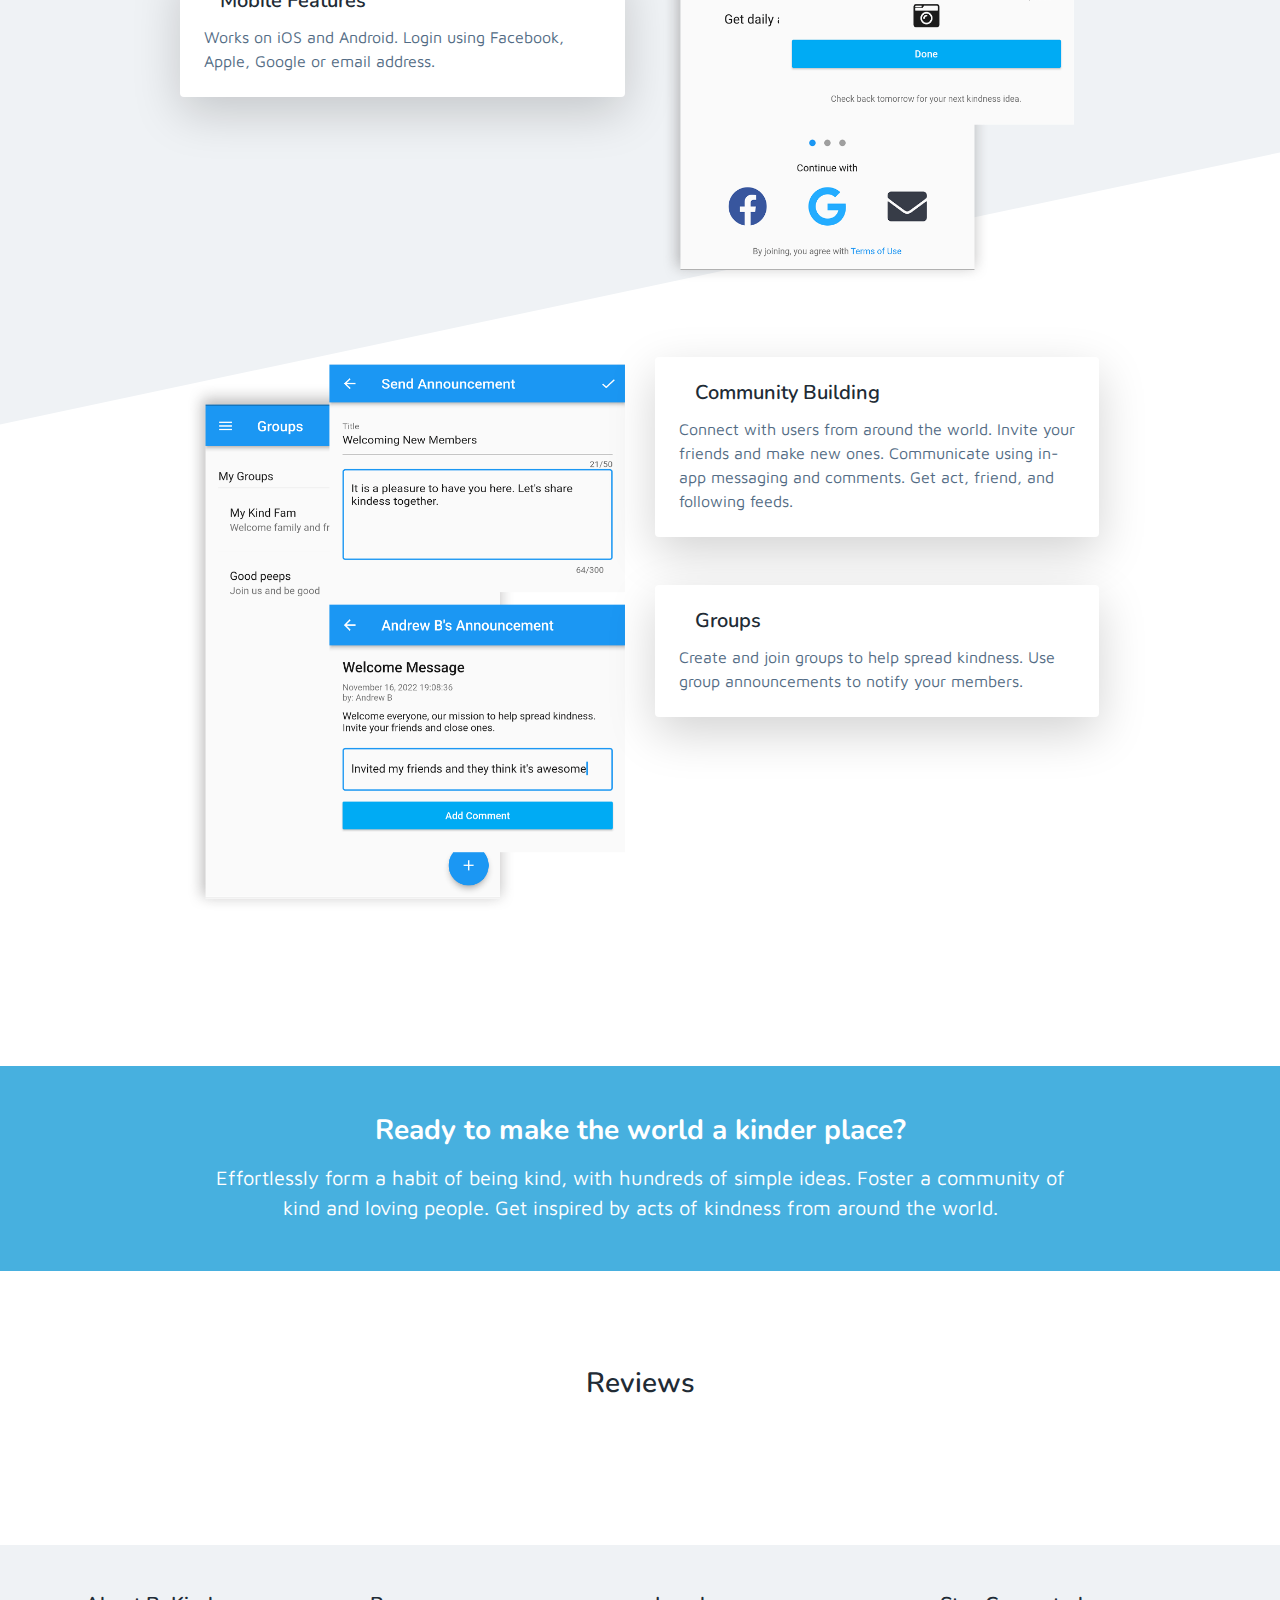
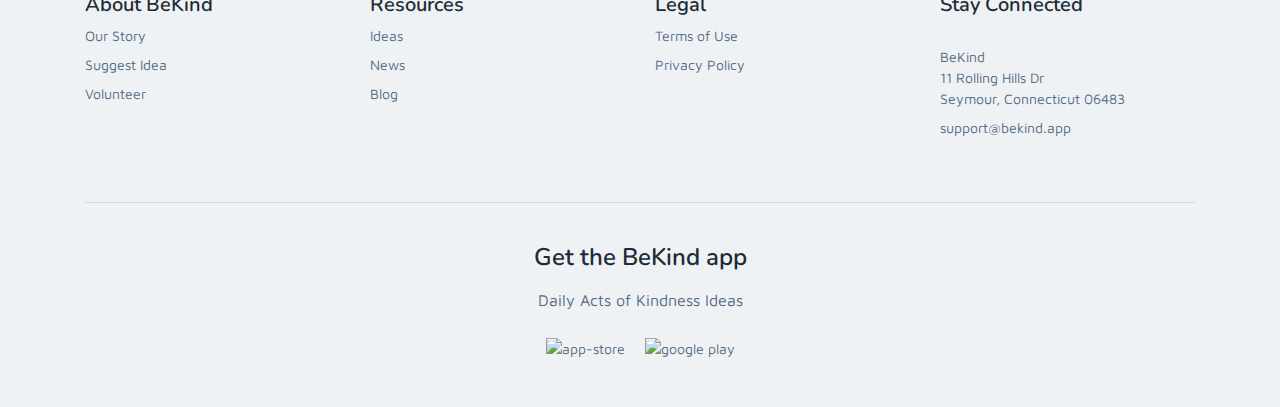
==== commit 5b731417: "Merge branch 'master' of https://github.com/teamextension/bekind-www" ====
--- a/index.html
+++ b/index.html
@@ -127,6 +127,12 @@
 			<div class="logos-row row mx-auto">
 				<div class="item col-6 col-md-4 col-lg-2 mb-3 mb-lg-0">
 					<div class="item-inner">
+					    <a target="_blank" href="https://wellbeing.uw.edu/mental-health/huskykind/" style="text-decoration:none; border:none;">
+						<img src="assets/images/logos/university-washington.png" alt="University of Washington" style="padding-top:30px;">
+					</div><!--//item-inner-->
+				</div><!--//item-->
+					<div class="item col-6 col-md-4 col-lg-2 mb-3 mb-lg-0">
+					<div class="item-inner">
 					    <a target="_blank" href="https://www.wired.com/story/how-to-use-tech-to-perform-acts-of-kindness" style="text-decoration:none; border:none;">
 						<img src="assets/images/logos/wired.png" alt="WIRED" style="padding-top:30px;">
 					</div><!--//item-inner-->
